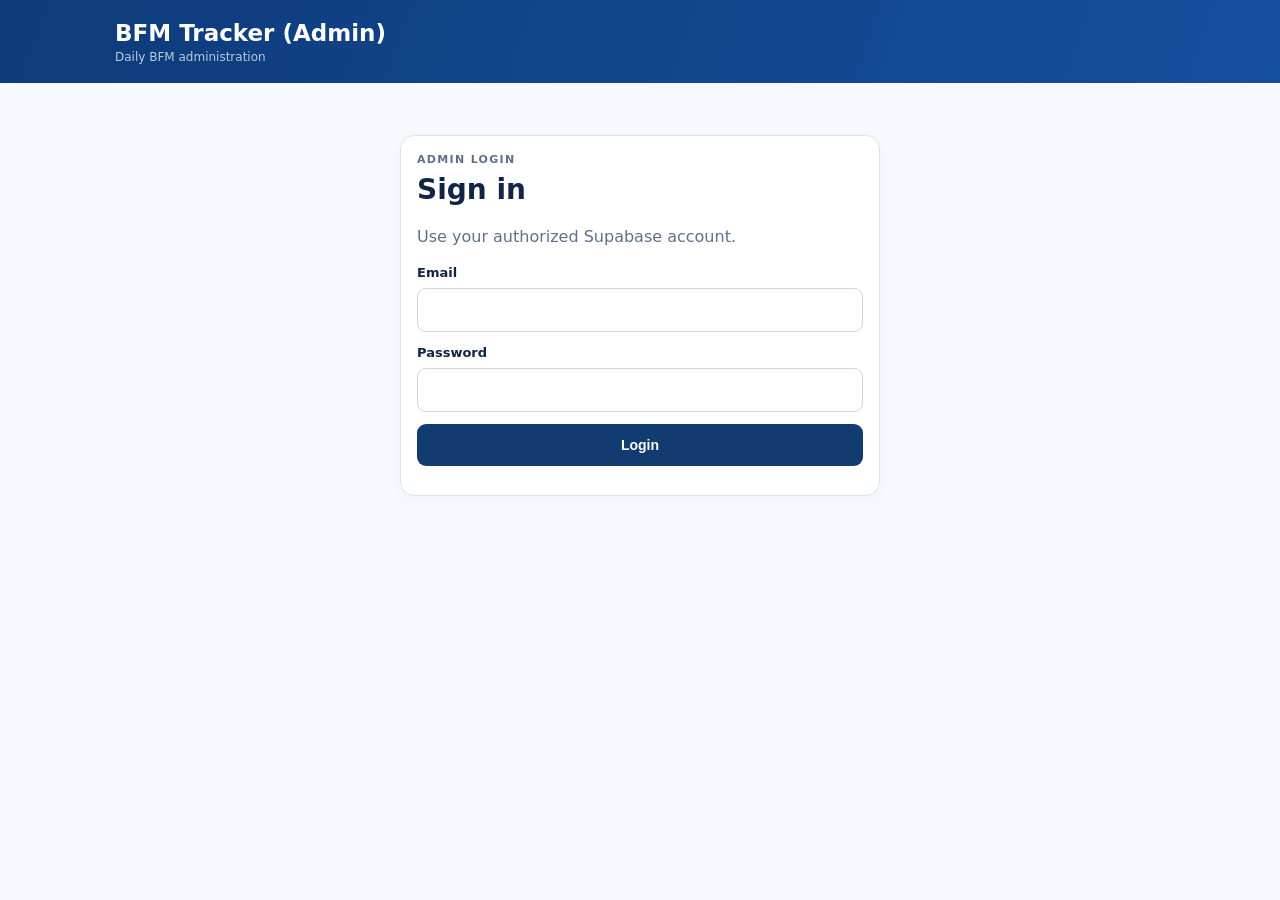
==== admin.html @ 12be63a7 "Add files via upload" ====
<!doctype html>
<html lang="en">
<head>
  <meta charset="utf-8">
  <meta name="viewport" content="width=device-width,initial-scale=1,viewport-fit=cover">
  <meta name="theme-color" content="#123b72">
  <title>BFM Tracker — Admin</title>
  <link rel="stylesheet" href="style.css">
</head>
<body class="admin-page">
<header class="topbar admin-topbar">
  <div>
    <div class="brand">BFM Tracker <span>(Admin)</span></div>
    <div class="subtitle">Daily BFM administration</div>
  </div>
  <button id="logout" class="header-btn" hidden>↪ Logout</button>
</header>

<main class="container">
  <section id="loginCard" class="panel narrow login-panel">
    <p class="eyebrow">ADMIN LOGIN</p>
    <h1>Sign in</h1>
    <p class="muted">Use your authorized Supabase account.</p>
    <form id="loginForm">
      <label for="email">Email</label>
      <input id="email" type="email" required autocomplete="username">
      <label for="password">Password</label>
      <input id="password" type="password" required autocomplete="current-password">
      <button class="primary full" type="submit">Login</button>
      <p id="loginMsg" class="error"></p>
    </form>
  </section>

  <section id="adminApp" hidden>
    <section class="admin-date">
      <span>📅 Today</span>
      <strong id="adminToday">—</strong>
    </section>

    <section class="stats compact-stats">
      <div class="stat stat-total"><span>Total Schemes</span><strong id="aTotal">—</strong></div>
      <div class="stat stat-updated"><span>Updated Today</span><strong id="aUpdated">—</strong></div>
      <div class="stat stat-pending"><span>Pending Today</span><strong id="aPending">—</strong></div>
      <div class="stat stat-completion"><span>Completion</span><strong id="aCompletion">—</strong></div>
    </section>

    <section class="panel action-panel">
      <div class="section-title">
        <div><span class="section-icon">▣</span><div><h2>Daily BFM Update</h2><p class="muted">Update one scheme for one date.</p></div></div>
      </div>

      <form id="updateForm">
        <div class="update-grid">
          <div>
            <label for="scheme">Scheme</label>
            <select id="scheme" required></select>
          </div>
          <div>
            <label for="date">Date</label>
            <input id="date" type="date" required>
          </div>
          <div class="person-info">
            <div class="person-line"><span>Person</span><strong id="personName">—</strong></div>
            <div class="person-line"><span>Type</span><strong id="personType">—</strong></div>
            <div class="person-line"><span>BFM</span><strong id="bfmStatus">—</strong></div>
          </div>
          <div>
            <label>Status</label>
            <div class="status-buttons">
              <button type="button" data-status="true" class="status-btn yes">✓ UPDATED</button>
              <button type="button" data-status="false" class="status-btn no">✕ NOT UPDATED</button>
            </div>
          </div>
          <div class="full-width">
            <button class="save-btn" type="submit">▣ &nbsp; SAVE UPDATE</button>
            <p id="saveMsg" class="form-message"></p>
          </div>
        </div>
      </form>
      <div class="hint">ⓘ Selecting a date loads the existing status, if any.</div>
    </section>

    <section class="panel">
      <div class="section-head">
        <div class="section-heading"><span class="section-icon">◴</span><div><h2>Recent Updates</h2><p class="muted">Latest saved records.</p></div></div>
        <button id="refresh" class="secondary">↻ Refresh</button>
      </div>
      <div id="recentCards" class="admin-mobile-list"></div>
      <div class="desktop-table table-wrap">
        <table>
          <thead><tr><th>Scheme</th><th>Person</th><th>Type</th><th>Date</th><th>Status</th></tr></thead>
          <tbody id="recent"></tbody>
        </table>
      </div>
    </section>

    <section class="panel">
      <div class="section-head">
        <div class="section-heading"><span class="section-icon">▦</span><div><h2>Manage Schemes</h2><p class="muted">One assigned person per scheme.</p></div></div>
        <button id="addSchemeTop" class="primary">＋ Add New Scheme</button>
      </div>

      <form id="schemeForm" class="grid2 scheme-form">
        <div>
          <label for="newScheme">Scheme Name</label>
          <input id="newScheme" required placeholder="e.g. Uparcharia PWSS">
        </div>
        <div>
          <label for="newPersonType">Person Type</label>
          <select id="newPersonType" required>
            <option value="Swajal Mitra">Swajal Mitra</option>
            <option value="Jal Sahayak">Jal Sahayak</option>
          </select>
        </div>
        <div>
          <label for="newPersonName">Person Name</label>
          <input id="newPersonName" required placeholder="e.g. Kiran Rabha">
        </div>
        <div>
          <label for="newBfmStatus">BFM Status</label>
          <select id="newBfmStatus" required>
            <option value="Functional">Functional</option>
            <option value="Dysfunctional">Dysfunctional</option>
          </select>
        </div>
        <div class="form-actions">
          <button id="schemeSubmit" class="primary" type="submit">＋ Add Scheme</button>
          <button id="cancelEdit" class="secondary" type="button" hidden>Cancel</button>
        </div>
        <div class="full-width"><span id="schemeMsg" class="muted"></span></div>
      </form>

      <div id="schemeCards" class="admin-mobile-list"></div>
      <div class="desktop-table table-wrap">
        <table>
          <thead><tr><th>Scheme</th><th>Person Type</th><th>Person Name</th><th>BFM Status</th><th>Action</th></tr></thead>
          <tbody id="schemesList"></tbody>
        </table>
      </div>
    </section>

    <div class="admin-footer">⌾ You are logged in as Admin</div>
  </section>
</main>

<script src="config.js"></script>
<script src="admin.js"></script>
</body>
</html>
---- style.css ----
*{box-sizing:border-box}
:root{--navy:#123b72;--navy2:#172033;--blue:#1976e8;--text:#122544;--muted:#60708a;--border:#dce5ef;--bg:#f6faff;--green:#18a968;--greenbg:#e8f8ef;--red:#e5292e;--redbg:#fff0f0;--purple:#6842cf;--purplebg:#f2efff}
html{font-size:16px}body{margin:0;font-family:system-ui,-apple-system,Segoe UI,Roboto,Arial,sans-serif;background:var(--bg);color:var(--text);line-height:1.4}
.topbar{color:#fff;padding:17px max(18px,calc((100% - 1050px)/2));display:flex;justify-content:space-between;align-items:center;gap:14px}.public-topbar{background:#fff;color:var(--navy);border-bottom:1px solid var(--border)}.admin-topbar{background:linear-gradient(110deg,#0d3b7a,#164f9d)}
.brand{font-size:23px;font-weight:800}.brand span{font-weight:600}.subtitle{font-size:12px;opacity:.72}.water-mark{font-size:31px}.header-btn{background:transparent;border:1px solid rgba(255,255,255,.45);color:#fff;border-radius:9px;padding:9px 14px;font-weight:700;min-height:42px}
.container{max-width:1050px;margin:0 auto;padding:22px 16px 45px}.hero{display:flex;justify-content:space-between;gap:18px;align-items:flex-start;margin-bottom:16px}.public-hero h1{font-size:30px;margin:3px 0}.eyebrow{font-size:11px;letter-spacing:.12em;font-weight:800;color:var(--muted);margin:0}.muted{color:var(--muted)}
.datebox{background:#fff;border:1px solid var(--border);border-radius:14px;padding:12px 16px;min-width:130px}.datebox span{display:block;font-size:12px;color:var(--muted)}.datebox strong{display:block;margin-top:2px}
.stats{display:grid;grid-template-columns:repeat(4,1fr);gap:10px;margin-bottom:15px}.stat{background:#fff;border:1px solid var(--border);border-radius:13px;padding:13px 15px}.stat span{display:block;color:var(--muted);font-size:12px}.stat strong{display:block;font-size:24px;margin-top:2px}.stat-total strong{color:var(--blue)}.stat-updated strong{color:var(--green)}.stat-pending strong{color:var(--red)}.stat-completion strong{color:var(--purple)}
.panel{background:#fff;border:1px solid var(--border);border-radius:14px;padding:16px;margin-bottom:15px;box-shadow:0 3px 12px rgba(35,65,100,.04)}
label{display:block;font-size:13px;font-weight:700;margin:0 0 6px}input,select{width:100%;padding:11px 12px;border:1px solid #cbd7e5;border-radius:9px;background:#fff;font-size:16px;min-height:44px;margin-bottom:12px;color:var(--text)}
.search-box{position:relative}.search-box>span{position:absolute;left:13px;top:7px;font-size:27px;color:#6b7b92}.search-box input{padding-left:43px;margin:0}
.table-wrap{overflow-x:auto}.table-wrap table{width:100%;border-collapse:collapse;min-width:690px}.table-wrap th,.table-wrap td{text-align:left;padding:11px;border-bottom:1px solid #e9eef4;white-space:nowrap}.table-wrap th{font-size:12px;color:var(--muted);background:#fafcff}.center{text-align:center!important}
.badge{display:inline-flex;align-items:center;justify-content:center;width:27px;height:27px;border-radius:50%;font-weight:900}.badge.yes{background:var(--greenbg);color:var(--green)}.badge.no{background:var(--redbg);color:var(--red)}.badge.empty{background:#edf0f3;color:#8b95a3}
.scheme-cards{display:none}.scheme-card{background:#fff;border:1px solid var(--border);border-radius:13px;margin-bottom:11px;overflow:hidden}.scheme-card-top{display:flex;align-items:center;gap:10px;padding:12px 13px;border-bottom:1px solid #e9eef4}.scheme-number{width:32px;height:32px;border-radius:50%;background:#e5f0ff;color:var(--blue);display:flex;align-items:center;justify-content:center;font-weight:800;flex:none}.scheme-title{min-width:0;flex:1}.scheme-title h3{margin:0;font-size:16px}.scheme-title>div{font-size:12px;color:var(--muted);margin-top:2px;white-space:nowrap;overflow:hidden;text-overflow:ellipsis}.dot{padding:0 3px}.chevron{font-size:25px;color:#68778d}.card-statuses{display:grid;grid-template-columns:repeat(7,1fr)}.day-status{display:flex;flex-direction:column;align-items:center;justify-content:center;gap:5px;padding:8px 2px;border-right:1px solid #edf1f5;font-size:11px}.day-status:last-child{border-right:0}.day-status .badge{width:25px;height:25px;font-size:12px}.today-label{color:var(--blue);font-weight:800}
.pagination{display:flex;justify-content:center;gap:6px;flex-wrap:wrap;margin:4px 0 14px}.pagination button,button{border:0;border-radius:9px;padding:10px 13px;font-weight:750;font-size:14px;cursor:pointer;min-height:42px}.primary{background:var(--navy);color:#fff}.secondary{background:#fff;color:var(--navy);border:1px solid #cbd7e5}.pagination button:disabled{opacity:.4;cursor:not-allowed}.last-updated{text-align:center;color:var(--muted);font-size:12px}.icon-btn{padding:0 5px;min-height:24px;background:transparent;color:var(--blue);font-size:18px}.empty-card{text-align:center;padding:25px}
.admin-date{display:flex;gap:8px;align-items:center;font-size:15px;margin:2px 0 14px}.admin-date strong{font-size:17px}.narrow{max-width:480px;margin:30px auto}.login-panel h1{margin:3px 0}.full{width:100%}.error{color:#b42318;font-size:13px}.section-head{display:flex;justify-content:space-between;gap:10px;align-items:center;margin-bottom:13px}.section-heading,.section-title>div{display:flex;align-items:center;gap:10px}.section-icon{font-size:25px;color:var(--blue)}h1{margin:0 0 5px;font-size:28px}h2{margin:0;font-size:19px}.section-head p,.section-title p{margin:1px 0 0;font-size:12px}
.update-grid{display:grid;grid-template-columns:1.4fr .8fr;gap:10px 14px}.person-info{padding:9px 0}.person-line{display:flex;gap:9px;align-items:center;margin:4px 0;font-size:14px}.person-line span{color:var(--muted);min-width:52px}.person-line strong{font-size:15px}.status-buttons{display:grid;grid-template-columns:1fr 1fr;gap:8px}.status-btn{background:#fff;border:1px solid #cbd7e5}.status-btn.yes{color:var(--green)}.status-btn.no{color:var(--red)}.status-btn.selected{outline:3px solid rgba(18,59,114,.18);box-shadow:0 0 0 1px currentColor}.save-btn{width:100%;background:#1673e6;color:#fff;font-size:15px}.form-message{font-size:13px;color:var(--muted);margin:7px 0 0}.hint{background:#eef6ff;color:#36577c;border-radius:8px;padding:9px 11px;font-size:12px;margin-top:10px}.full-width{grid-column:1/-1}
.grid2{display:grid;grid-template-columns:1fr 1fr;gap:12px}.form-actions{display:flex;align-items:end;gap:8px}.form-actions button{flex:1}.actions{display:flex!important;gap:6px}.small-btn{min-height:36px;padding:7px 10px;font-size:12px}.danger{background:#fff;color:var(--red);border:1px solid #ffc6c6}.admin-mobile-list{display:none}.admin-footer{text-align:center;color:var(--muted);font-size:12px;padding:12px}
@media(max-width:700px){
 .topbar{padding:13px 14px}.brand{font-size:20px}.container{padding:15px 12px 32px}.public-hero{gap:10px}.public-hero h1{font-size:25px}.datebox{width:100%}
 .stats{grid-template-columns:1fr 1fr;gap:7px}.stat{padding:10px 11px}.stat strong{font-size:22px}.stat span{font-size:11px}.panel{padding:12px;border-radius:12px}
 .desktop-table{display:none}.scheme-cards{display:block}.card-statuses{grid-template-columns:repeat(7,1fr)}
 .scheme-title h3{font-size:15px}.scheme-title>div{font-size:11px}.day-status{font-size:10px;padding:7px 1px}.day-status .badge{width:23px;height:23px}
 .update-grid,.grid2{grid-template-columns:1fr;gap:0}.full-width{grid-column:auto}.status-buttons{gap:6px}.status-btn{padding:9px 5px;font-size:12px}
 .section-head{align-items:flex-start}.section-head .secondary{min-height:38px}.admin-mobile-list{display:block}.admin-page .desktop-table{display:none}
 .mobile-record{display:flex;align-items:center;gap:10px;padding:11px 2px;border-bottom:1px solid #e9eef4}.mobile-record:last-child{border-bottom:0}.mobile-record>div:nth-child(2),.mobile-record>div:first-child{flex:1;min-width:0}.mobile-record strong{display:block;font-size:14px}.mobile-record small{display:block;color:var(--muted);font-size:11px;margin-top:2px;white-space:nowrap;overflow:hidden;text-overflow:ellipsis}.record-status{width:30px;height:30px;border-radius:50%;display:flex;align-items:center;justify-content:center;font-weight:900}.r-yes{background:var(--greenbg);color:var(--green)}.r-no{background:var(--redbg);color:var(--red)}.record-date{font-size:11px;color:var(--muted);white-space:nowrap}.record-actions{display:flex;gap:5px;flex:none}.scheme-record{padding:12px 2px}
 .form-actions{flex-direction:column}.form-actions button{width:100%}.admin-date{margin-top:0}.header-btn{min-height:40px;padding:8px 10px}
}
@media(max-width:380px){
 .brand{font-size:18px}.subtitle{font-size:11px}.card-statuses{grid-template-columns:repeat(4,1fr)}.day-status:nth-child(4){border-right:0}.day-status:nth-child(n+5){border-top:1px solid #edf1f5}
 .status-buttons{grid-template-columns:1fr}.record-date{display:none}
}

.bfm-badge{display:inline-flex;align-items:center;border-radius:999px;padding:3px 8px;font-size:11px;font-weight:800;white-space:nowrap}.bfm-badge.functional{background:var(--greenbg);color:var(--green)}.bfm-badge.dysfunctional{background:var(--redbg);color:var(--red)}.scheme-bfm{margin-top:5px}
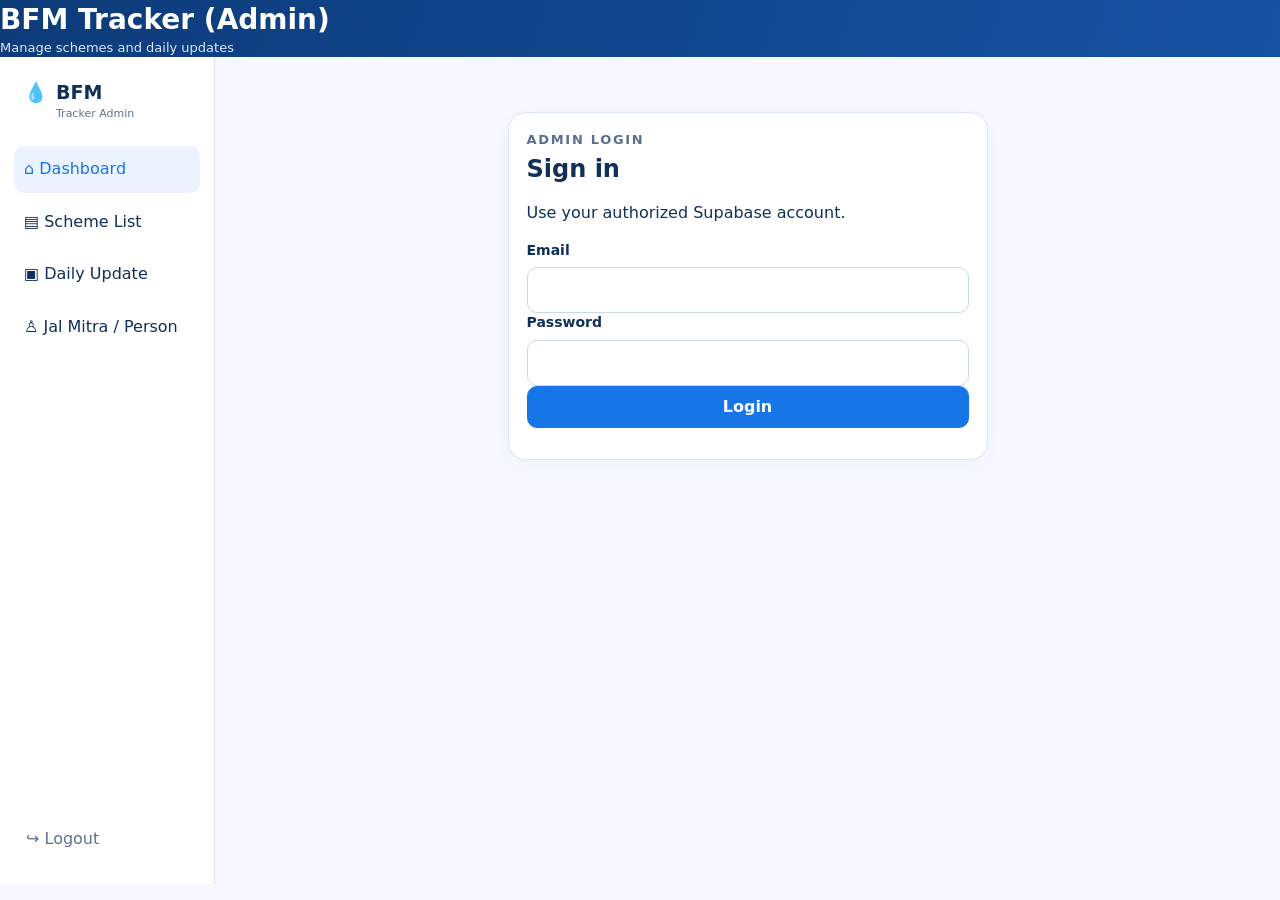
==== commit 308e9a5a: "Add files via upload" ====
--- a/admin.html
+++ b/admin.html
@@ -1,149 +1,19 @@
 <!doctype html>
-<html lang="en">
-<head>
-  <meta charset="utf-8">
-  <meta name="viewport" content="width=device-width,initial-scale=1,viewport-fit=cover">
-  <meta name="theme-color" content="#123b72">
-  <title>BFM Tracker — Admin</title>
-  <link rel="stylesheet" href="style.css">
-</head>
+<html lang="en"><head><meta charset="utf-8"><meta name="viewport" content="width=device-width,initial-scale=1,viewport-fit=cover"><meta name="theme-color" content="#123b72"><title>BFM Tracker Admin</title><link rel="stylesheet" href="style.css"></head>
 <body class="admin-page">
-<header class="topbar admin-topbar">
-  <div>
-    <div class="brand">BFM Tracker <span>(Admin)</span></div>
-    <div class="subtitle">Daily BFM administration</div>
-  </div>
-  <button id="logout" class="header-btn" hidden>↪ Logout</button>
-</header>
-
-<main class="container">
-  <section id="loginCard" class="panel narrow login-panel">
-    <p class="eyebrow">ADMIN LOGIN</p>
-    <h1>Sign in</h1>
-    <p class="muted">Use your authorized Supabase account.</p>
-    <form id="loginForm">
-      <label for="email">Email</label>
-      <input id="email" type="email" required autocomplete="username">
-      <label for="password">Password</label>
-      <input id="password" type="password" required autocomplete="current-password">
-      <button class="primary full" type="submit">Login</button>
-      <p id="loginMsg" class="error"></p>
-    </form>
-  </section>
-
-  <section id="adminApp" hidden>
-    <section class="admin-date">
-      <span>📅 Today</span>
-      <strong id="adminToday">—</strong>
-    </section>
-
-    <section class="stats compact-stats">
-      <div class="stat stat-total"><span>Total Schemes</span><strong id="aTotal">—</strong></div>
-      <div class="stat stat-updated"><span>Updated Today</span><strong id="aUpdated">—</strong></div>
-      <div class="stat stat-pending"><span>Pending Today</span><strong id="aPending">—</strong></div>
-      <div class="stat stat-completion"><span>Completion</span><strong id="aCompletion">—</strong></div>
-    </section>
-
-    <section class="panel action-panel">
-      <div class="section-title">
-        <div><span class="section-icon">▣</span><div><h2>Daily BFM Update</h2><p class="muted">Update one scheme for one date.</p></div></div>
-      </div>
-
-      <form id="updateForm">
-        <div class="update-grid">
-          <div>
-            <label for="scheme">Scheme</label>
-            <select id="scheme" required></select>
-          </div>
-          <div>
-            <label for="date">Date</label>
-            <input id="date" type="date" required>
-          </div>
-          <div class="person-info">
-            <div class="person-line"><span>Person</span><strong id="personName">—</strong></div>
-            <div class="person-line"><span>Type</span><strong id="personType">—</strong></div>
-            <div class="person-line"><span>BFM</span><strong id="bfmStatus">—</strong></div>
-          </div>
-          <div>
-            <label>Status</label>
-            <div class="status-buttons">
-              <button type="button" data-status="true" class="status-btn yes">✓ UPDATED</button>
-              <button type="button" data-status="false" class="status-btn no">✕ NOT UPDATED</button>
-            </div>
-          </div>
-          <div class="full-width">
-            <button class="save-btn" type="submit">▣ &nbsp; SAVE UPDATE</button>
-            <p id="saveMsg" class="form-message"></p>
-          </div>
-        </div>
-      </form>
-      <div class="hint">ⓘ Selecting a date loads the existing status, if any.</div>
-    </section>
-
-    <section class="panel">
-      <div class="section-head">
-        <div class="section-heading"><span class="section-icon">◴</span><div><h2>Recent Updates</h2><p class="muted">Latest saved records.</p></div></div>
-        <button id="refresh" class="secondary">↻ Refresh</button>
-      </div>
-      <div id="recentCards" class="admin-mobile-list"></div>
-      <div class="desktop-table table-wrap">
-        <table>
-          <thead><tr><th>Scheme</th><th>Person</th><th>Type</th><th>Date</th><th>Status</th></tr></thead>
-          <tbody id="recent"></tbody>
-        </table>
-      </div>
-    </section>
-
-    <section class="panel">
-      <div class="section-head">
-        <div class="section-heading"><span class="section-icon">▦</span><div><h2>Manage Schemes</h2><p class="muted">One assigned person per scheme.</p></div></div>
-        <button id="addSchemeTop" class="primary">＋ Add New Scheme</button>
-      </div>
-
-      <form id="schemeForm" class="grid2 scheme-form">
-        <div>
-          <label for="newScheme">Scheme Name</label>
-          <input id="newScheme" required placeholder="e.g. Uparcharia PWSS">
-        </div>
-        <div>
-          <label for="newPersonType">Person Type</label>
-          <select id="newPersonType" required>
-            <option value="Swajal Mitra">Swajal Mitra</option>
-            <option value="Jal Sahayak">Jal Sahayak</option>
-          </select>
-        </div>
-        <div>
-          <label for="newPersonName">Person Name</label>
-          <input id="newPersonName" required placeholder="e.g. Kiran Rabha">
-        </div>
-        <div>
-          <label for="newBfmStatus">BFM Status</label>
-          <select id="newBfmStatus" required>
-            <option value="Functional">Functional</option>
-            <option value="Dysfunctional">Dysfunctional</option>
-          </select>
-        </div>
-        <div class="form-actions">
-          <button id="schemeSubmit" class="primary" type="submit">＋ Add Scheme</button>
-          <button id="cancelEdit" class="secondary" type="button" hidden>Cancel</button>
-        </div>
-        <div class="full-width"><span id="schemeMsg" class="muted"></span></div>
-      </form>
-
-      <div id="schemeCards" class="admin-mobile-list"></div>
-      <div class="desktop-table table-wrap">
-        <table>
-          <thead><tr><th>Scheme</th><th>Person Type</th><th>Person Name</th><th>BFM Status</th><th>Action</th></tr></thead>
-          <tbody id="schemesList"></tbody>
-        </table>
-      </div>
-    </section>
-
-    <div class="admin-footer">⌾ You are logged in as Admin</div>
-  </section>
-</main>
-
-<script src="config.js"></script>
-<script src="admin.js"></script>
-</body>
-</html>
+<header class="admin-mobile-header"><button class="menu-btn" type="button">☰</button><div class="admin-brand"><span class="admin-drop">💧</span><div><strong>BFM Tracker Admin</strong><small>Manage schemes and daily updates</small></div></div><button id="addSchemeTop" class="add-icon" type="button">＋</button></header>
+<header class="admin-desktop-header"><div><div class="brand">BFM Tracker <span>(Admin)</span></div><div class="subtitle">Manage schemes and daily updates</div></div><button id="logout" class="header-btn" hidden>↪ Logout</button></header>
+<div class="admin-shell">
+<aside class="admin-sidebar"><div class="side-logo">💧 <strong>BFM</strong><small>Tracker Admin</small></div><nav><a class="active">⌂ <span>Dashboard</span></a><a href="#schemeSection">▤ <span>Scheme List</span></a><a href="#updateSection">▣ <span>Daily Update</span></a><a href="#schemeSection">♙ <span>Jal Mitra / Person</span></a></nav><div class="side-bottom"><button id="sideLogout">↪ Logout</button></div></aside>
+<main class="admin-main">
+<section id="loginCard" class="panel narrow login-panel"><p class="eyebrow">ADMIN LOGIN</p><h1>Sign in</h1><p class="muted">Use your authorized Supabase account.</p><form id="loginForm"><label for="email">Email</label><input id="email" type="email" required autocomplete="username"><label for="password">Password</label><input id="password" type="password" required autocomplete="current-password"><button class="primary full" type="submit">Login</button><p id="loginMsg" class="error"></p></form></section>
+<section id="adminApp" hidden>
+<div class="admin-page-title"><div><p class="eyebrow">ADMIN DASHBOARD</p><h1>Manage Schemes</h1><p class="muted">Add, view and manage all schemes</p></div><button id="addSchemeTitle" class="primary">＋ Add New Scheme</button></div>
+<section class="stats admin-stats"><div class="stat"><div class="stat-icon">☷</div><span>Total Schemes</span><strong id="aTotal">—</strong><small>All schemes</small></div><div class="stat stat-updated"><div class="stat-icon">✓</div><span>Functional BFM</span><strong id="aFunctional">—</strong><small>Active schemes</small></div><div class="stat stat-pending"><div class="stat-icon">✕</div><span>Dysfunctional BFM</span><strong id="aDysfunctional">—</strong><small>Inactive schemes</small></div><div class="stat stat-completion"><div class="stat-icon">♙</div><span>Total Persons</span><strong id="aPersons">—</strong><small>Assigned persons</small></div></section>
+<section id="schemeSection" class="panel scheme-management"><div class="section-head"><div><h2>Schemes</h2><p class="muted">One assigned person per scheme.</p></div></div><div class="scheme-toolbar"><div class="search-box"><span>⌕</span><input id="schemeSearch" placeholder="Search scheme or person..." autocomplete="off"></div><select id="statusFilter"><option value="">All Status</option><option value="Functional">Functional</option><option value="Dysfunctional">Dysfunctional</option></select><select id="typeFilter"><option value="">All Type</option><option value="Swajal Mitra">Swajal Mitra</option><option value="Jal Sahayak">Jal Sahayak</option></select></div><div class="scheme-list-head"><strong id="schemeCount">Schemes</strong><button id="sortScheme" class="text-btn">Sort ↕</button></div><div id="schemeCards" class="admin-scheme-cards"></div><div class="desktop-table table-wrap"><table><thead><tr><th>#</th><th>Scheme Name</th><th>Person Name</th><th>Type</th><th>BFM Status</th><th>Action</th></tr></thead><tbody id="schemesList"></tbody></table></div><div id="schemePagination" class="pagination admin-pagination"></div></section>
+<section id="updateSection" class="panel action-panel"><div class="section-head"><div><h2>Daily BFM Update</h2><p class="muted">Update today's BFM status for a scheme.</p></div><div class="datebox"><span>Today</span><strong id="adminToday">—</strong></div></div><form id="updateForm"><div class="update-grid"><div><label for="scheme">Select Scheme</label><select id="scheme" required></select></div><div><label for="date">Date</label><input id="date" type="date" required></div><div class="bfm-choice"><label>BFM Status</label><div class="condition-buttons"><button type="button" data-bfm="Functional" class="condition-btn functional">✓ Functional</button><button type="button" data-bfm="Dysfunctional" class="condition-btn dysfunctional">✕ Dysfunctional</button></div></div><div><label>Status</label><div class="status-buttons"><button type="button" data-status="true" class="status-btn yes">✓ UPDATED</button><button type="button" data-status="false" class="status-btn no">✕ NOT UPDATED</button></div></div><div class="selected-details full-width"><div class="detail-heading">ⓘ Selected Details</div><div class="detail-grid"><div><small>Jal Mitra / Person</small><strong id="personName">—</strong></div><div><small>Type</small><strong id="personType">—</strong></div><div><small>Current BFM Status</small><strong id="currentBfmStatus">—</strong></div></div></div><div class="full-width"><button class="save-btn" type="submit">▣ &nbsp; SAVE UPDATE</button><p id="saveMsg" class="form-message"></p></div></div></form><div class="seven-title">Update 7 Days Status</div><div id="sevenDays" class="seven-days"></div></section>
+<section class="panel"><div class="section-head"><div><h2>Recent Updates</h2><p class="muted">Latest saved records.</p></div><button id="refresh" class="secondary">↻ Refresh</button></div><div id="recentCards" class="admin-mobile-list"></div><div class="desktop-table table-wrap"><table><thead><tr><th>Scheme</th><th>Person</th><th>Type</th><th>Date</th><th>Status</th></tr></thead><tbody id="recent"></tbody></table></div></section>
+<section class="panel edit-panel"><div class="section-head"><div><h2>Add / Edit Scheme</h2><p class="muted">Edit the assigned person and BFM functionality.</p></div></div><form id="schemeForm" class="grid2"><div><label for="newScheme">Scheme Name</label><input id="newScheme" required></div><div><label for="newPersonType">Person Type</label><select id="newPersonType" required><option>Swajal Mitra</option><option>Jal Sahayak</option></select></div><div><label for="newPersonName">Person Name</label><input id="newPersonName" required></div><div><label for="newBfmStatus">BFM Status</label><select id="newBfmStatus" required><option>Functional</option><option>Dysfunctional</option></select></div><div class="form-actions full-width"><button id="schemeSubmit" class="primary" type="submit">＋ Add Scheme</button><button id="cancelEdit" class="secondary" type="button" hidden>Cancel</button></div><div class="full-width"><span id="schemeMsg" class="muted"></span></div></form></section>
+</section></main></div>
+<nav class="mobile-bottom-nav"><a href="#">⌂<span>Dashboard</span></a><a href="#schemeSection">▤<span>Scheme List</span></a><a href="#updateSection">▣<span>Daily Update</span></a><a href="#schemeSection">♙<span>Persons</span></a><button id="mobileLogout">↪<span>Logout</span></button></nav>
+<script src="config.js"></script><script src="admin.js"></script></body></html>
--- a/style.css
+++ b/style.css
@@ -1,34 +1,3 @@
-*{box-sizing:border-box}
-:root{--navy:#123b72;--navy2:#172033;--blue:#1976e8;--text:#122544;--muted:#60708a;--border:#dce5ef;--bg:#f6faff;--green:#18a968;--greenbg:#e8f8ef;--red:#e5292e;--redbg:#fff0f0;--purple:#6842cf;--purplebg:#f2efff}
-html{font-size:16px}body{margin:0;font-family:system-ui,-apple-system,Segoe UI,Roboto,Arial,sans-serif;background:var(--bg);color:var(--text);line-height:1.4}
-.topbar{color:#fff;padding:17px max(18px,calc((100% - 1050px)/2));display:flex;justify-content:space-between;align-items:center;gap:14px}.public-topbar{background:#fff;color:var(--navy);border-bottom:1px solid var(--border)}.admin-topbar{background:linear-gradient(110deg,#0d3b7a,#164f9d)}
-.brand{font-size:23px;font-weight:800}.brand span{font-weight:600}.subtitle{font-size:12px;opacity:.72}.water-mark{font-size:31px}.header-btn{background:transparent;border:1px solid rgba(255,255,255,.45);color:#fff;border-radius:9px;padding:9px 14px;font-weight:700;min-height:42px}
-.container{max-width:1050px;margin:0 auto;padding:22px 16px 45px}.hero{display:flex;justify-content:space-between;gap:18px;align-items:flex-start;margin-bottom:16px}.public-hero h1{font-size:30px;margin:3px 0}.eyebrow{font-size:11px;letter-spacing:.12em;font-weight:800;color:var(--muted);margin:0}.muted{color:var(--muted)}
-.datebox{background:#fff;border:1px solid var(--border);border-radius:14px;padding:12px 16px;min-width:130px}.datebox span{display:block;font-size:12px;color:var(--muted)}.datebox strong{display:block;margin-top:2px}
-.stats{display:grid;grid-template-columns:repeat(4,1fr);gap:10px;margin-bottom:15px}.stat{background:#fff;border:1px solid var(--border);border-radius:13px;padding:13px 15px}.stat span{display:block;color:var(--muted);font-size:12px}.stat strong{display:block;font-size:24px;margin-top:2px}.stat-total strong{color:var(--blue)}.stat-updated strong{color:var(--green)}.stat-pending strong{color:var(--red)}.stat-completion strong{color:var(--purple)}
-.panel{background:#fff;border:1px solid var(--border);border-radius:14px;padding:16px;margin-bottom:15px;box-shadow:0 3px 12px rgba(35,65,100,.04)}
-label{display:block;font-size:13px;font-weight:700;margin:0 0 6px}input,select{width:100%;padding:11px 12px;border:1px solid #cbd7e5;border-radius:9px;background:#fff;font-size:16px;min-height:44px;margin-bottom:12px;color:var(--text)}
-.search-box{position:relative}.search-box>span{position:absolute;left:13px;top:7px;font-size:27px;color:#6b7b92}.search-box input{padding-left:43px;margin:0}
-.table-wrap{overflow-x:auto}.table-wrap table{width:100%;border-collapse:collapse;min-width:690px}.table-wrap th,.table-wrap td{text-align:left;padding:11px;border-bottom:1px solid #e9eef4;white-space:nowrap}.table-wrap th{font-size:12px;color:var(--muted);background:#fafcff}.center{text-align:center!important}
-.badge{display:inline-flex;align-items:center;justify-content:center;width:27px;height:27px;border-radius:50%;font-weight:900}.badge.yes{background:var(--greenbg);color:var(--green)}.badge.no{background:var(--redbg);color:var(--red)}.badge.empty{background:#edf0f3;color:#8b95a3}
-.scheme-cards{display:none}.scheme-card{background:#fff;border:1px solid var(--border);border-radius:13px;margin-bottom:11px;overflow:hidden}.scheme-card-top{display:flex;align-items:center;gap:10px;padding:12px 13px;border-bottom:1px solid #e9eef4}.scheme-number{width:32px;height:32px;border-radius:50%;background:#e5f0ff;color:var(--blue);display:flex;align-items:center;justify-content:center;font-weight:800;flex:none}.scheme-title{min-width:0;flex:1}.scheme-title h3{margin:0;font-size:16px}.scheme-title>div{font-size:12px;color:var(--muted);margin-top:2px;white-space:nowrap;overflow:hidden;text-overflow:ellipsis}.dot{padding:0 3px}.chevron{font-size:25px;color:#68778d}.card-statuses{display:grid;grid-template-columns:repeat(7,1fr)}.day-status{display:flex;flex-direction:column;align-items:center;justify-content:center;gap:5px;padding:8px 2px;border-right:1px solid #edf1f5;font-size:11px}.day-status:last-child{border-right:0}.day-status .badge{width:25px;height:25px;font-size:12px}.today-label{color:var(--blue);font-weight:800}
-.pagination{display:flex;justify-content:center;gap:6px;flex-wrap:wrap;margin:4px 0 14px}.pagination button,button{border:0;border-radius:9px;padding:10px 13px;font-weight:750;font-size:14px;cursor:pointer;min-height:42px}.primary{background:var(--navy);color:#fff}.secondary{background:#fff;color:var(--navy);border:1px solid #cbd7e5}.pagination button:disabled{opacity:.4;cursor:not-allowed}.last-updated{text-align:center;color:var(--muted);font-size:12px}.icon-btn{padding:0 5px;min-height:24px;background:transparent;color:var(--blue);font-size:18px}.empty-card{text-align:center;padding:25px}
-.admin-date{display:flex;gap:8px;align-items:center;font-size:15px;margin:2px 0 14px}.admin-date strong{font-size:17px}.narrow{max-width:480px;margin:30px auto}.login-panel h1{margin:3px 0}.full{width:100%}.error{color:#b42318;font-size:13px}.section-head{display:flex;justify-content:space-between;gap:10px;align-items:center;margin-bottom:13px}.section-heading,.section-title>div{display:flex;align-items:center;gap:10px}.section-icon{font-size:25px;color:var(--blue)}h1{margin:0 0 5px;font-size:28px}h2{margin:0;font-size:19px}.section-head p,.section-title p{margin:1px 0 0;font-size:12px}
-.update-grid{display:grid;grid-template-columns:1.4fr .8fr;gap:10px 14px}.person-info{padding:9px 0}.person-line{display:flex;gap:9px;align-items:center;margin:4px 0;font-size:14px}.person-line span{color:var(--muted);min-width:52px}.person-line strong{font-size:15px}.status-buttons{display:grid;grid-template-columns:1fr 1fr;gap:8px}.status-btn{background:#fff;border:1px solid #cbd7e5}.status-btn.yes{color:var(--green)}.status-btn.no{color:var(--red)}.status-btn.selected{outline:3px solid rgba(18,59,114,.18);box-shadow:0 0 0 1px currentColor}.save-btn{width:100%;background:#1673e6;color:#fff;font-size:15px}.form-message{font-size:13px;color:var(--muted);margin:7px 0 0}.hint{background:#eef6ff;color:#36577c;border-radius:8px;padding:9px 11px;font-size:12px;margin-top:10px}.full-width{grid-column:1/-1}
-.grid2{display:grid;grid-template-columns:1fr 1fr;gap:12px}.form-actions{display:flex;align-items:end;gap:8px}.form-actions button{flex:1}.actions{display:flex!important;gap:6px}.small-btn{min-height:36px;padding:7px 10px;font-size:12px}.danger{background:#fff;color:var(--red);border:1px solid #ffc6c6}.admin-mobile-list{display:none}.admin-footer{text-align:center;color:var(--muted);font-size:12px;padding:12px}
-@media(max-width:700px){
- .topbar{padding:13px 14px}.brand{font-size:20px}.container{padding:15px 12px 32px}.public-hero{gap:10px}.public-hero h1{font-size:25px}.datebox{width:100%}
- .stats{grid-template-columns:1fr 1fr;gap:7px}.stat{padding:10px 11px}.stat strong{font-size:22px}.stat span{font-size:11px}.panel{padding:12px;border-radius:12px}
- .desktop-table{display:none}.scheme-cards{display:block}.card-statuses{grid-template-columns:repeat(7,1fr)}
- .scheme-title h3{font-size:15px}.scheme-title>div{font-size:11px}.day-status{font-size:10px;padding:7px 1px}.day-status .badge{width:23px;height:23px}
- .update-grid,.grid2{grid-template-columns:1fr;gap:0}.full-width{grid-column:auto}.status-buttons{gap:6px}.status-btn{padding:9px 5px;font-size:12px}
- .section-head{align-items:flex-start}.section-head .secondary{min-height:38px}.admin-mobile-list{display:block}.admin-page .desktop-table{display:none}
- .mobile-record{display:flex;align-items:center;gap:10px;padding:11px 2px;border-bottom:1px solid #e9eef4}.mobile-record:last-child{border-bottom:0}.mobile-record>div:nth-child(2),.mobile-record>div:first-child{flex:1;min-width:0}.mobile-record strong{display:block;font-size:14px}.mobile-record small{display:block;color:var(--muted);font-size:11px;margin-top:2px;white-space:nowrap;overflow:hidden;text-overflow:ellipsis}.record-status{width:30px;height:30px;border-radius:50%;display:flex;align-items:center;justify-content:center;font-weight:900}.r-yes{background:var(--greenbg);color:var(--green)}.r-no{background:var(--redbg);color:var(--red)}.record-date{font-size:11px;color:var(--muted);white-space:nowrap}.record-actions{display:flex;gap:5px;flex:none}.scheme-record{padding:12px 2px}
- .form-actions{flex-direction:column}.form-actions button{width:100%}.admin-date{margin-top:0}.header-btn{min-height:40px;padding:8px 10px}
-}
-@media(max-width:380px){
- .brand{font-size:18px}.subtitle{font-size:11px}.card-statuses{grid-template-columns:repeat(4,1fr)}.day-status:nth-child(4){border-right:0}.day-status:nth-child(n+5){border-top:1px solid #edf1f5}
- .status-buttons{grid-template-columns:1fr}.record-date{display:none}
-}
-
-.bfm-badge{display:inline-flex;align-items:center;border-radius:999px;padding:3px 8px;font-size:11px;font-weight:800;white-space:nowrap}.bfm-badge.functional{background:var(--greenbg);color:var(--green)}.bfm-badge.dysfunctional{background:var(--redbg);color:var(--red)}.scheme-bfm{margin-top:5px}
+*{box-sizing:border-box} :root{--navy:#102f59;--blue:#1676e8;--light:#f5f9ff;--border:#dce6f0;--muted:#60728d;--green:#17a866;--greenbg:#e8f8ef;--red:#e12b35;--redbg:#fff0f1;--orange:#ef7d17;--orangebg:#fff4e8;--purple:#6844d8;--purplebg:#f1edff}html{font-size:16px;scroll-behavior:smooth}body{margin:0;font-family:system-ui,-apple-system,Segoe UI,Roboto,Arial,sans-serif;background:var(--light);color:var(--navy);line-height:1.4}button,input,select{font:inherit}button{cursor:pointer}.topbar{display:flex;align-items:center;justify-content:space-between;gap:14px;padding:17px max(18px,calc((100% - 1050px)/2));background:#fff;border-bottom:1px solid var(--border)}.brand{font-size:28px;font-weight:850}.subtitle{font-size:13px;color:var(--muted)}.water-mark{font-size:34px}.mobile-menu{display:none}.container{max-width:1050px;margin:auto;padding:20px 16px 45px}.public-hero{min-height:250px;border:1px solid #d9e7f7;border-radius:24px;background:linear-gradient(120deg,#f5faff,#edf6ff);display:flex;align-items:center;justify-content:space-between;padding:32px;margin-bottom:26px;overflow:hidden}.public-hero h1{font-size:48px;line-height:1.08;margin:7px 0 14px;letter-spacing:-1px}.eyebrow{font-size:13px;letter-spacing:.13em;font-weight:850;color:#577092;margin:0}.hero-subtitle{font-size:22px;color:#587092;margin:0}.datebox{background:#fff;border:1px solid var(--border);border-radius:20px;padding:20px 24px;display:flex;align-items:center;gap:16px;min-width:300px;box-shadow:0 5px 18px rgba(35,65,100,.04)}.datebox span{display:block;color:var(--muted);font-size:17px}.datebox strong{display:block;font-size:24px;margin-top:3px}.date-icon{width:52px;height:52px;border-radius:50%;display:flex;align-items:center;justify-content:center;background:#e8f2ff;color:var(--blue);font-size:25px}.stats{display:grid;grid-template-columns:repeat(4,1fr);gap:14px;margin-bottom:18px}.stat{background:#fff;border:1px solid var(--border);border-radius:18px;padding:18px;min-height:135px;position:relative}.stat-icon{width:45px;height:45px;border-radius:50%;display:flex;align-items:center;justify-content:center;font-size:24px;margin-bottom:10px;background:#eaf3ff;color:var(--blue)}.stat span{display:block;color:#526580;font-size:16px;line-height:1.15}.stat span b{font-weight:600}.stat strong{display:block;font-size:44px;line-height:1;margin-top:8px}.stat-updated .stat-icon{background:#e3f8ed;color:var(--green)}.stat-updated strong{color:var(--green)}.stat-pending .stat-icon{background:var(--orangebg);color:var(--orange)}.stat-pending strong{color:var(--orange)}.stat-completion .stat-icon{background:var(--purplebg);color:var(--purple)}.stat-completion strong{color:var(--purple)}.panel{background:#fff;border:1px solid var(--border);border-radius:18px;padding:18px;margin-bottom:16px;box-shadow:0 4px 16px rgba(35,65,100,.04)}label{display:block;font-size:14px;font-weight:750;margin-bottom:7px}input,select{width:100%;min-height:46px;border:1px solid #cbd8e7;border-radius:10px;padding:10px 12px;background:#fff;color:var(--navy);outline:none}input:focus,select:focus{border-color:#6aa8f4;box-shadow:0 0 0 3px rgba(22,118,232,.1)}.search-box{position:relative}.search-box>span{position:absolute;left:15px;top:5px;font-size:30px;color:#64758d}.search-box input{padding-left:50px}.table-wrap{overflow-x:auto}.table-wrap table{width:100%;border-collapse:collapse;min-width:760px}.table-wrap th,.table-wrap td{padding:12px 10px;border-bottom:1px solid #e8eef5;text-align:left;white-space:nowrap}.table-wrap th{font-size:12px;color:var(--muted);background:#fafcff}.center{text-align:center!important}.badge{display:inline-flex;align-items:center;justify-content:center;width:29px;height:29px;border-radius:50%;font-weight:900}.badge.yes{background:var(--greenbg);color:var(--green)}.badge.no{background:var(--redbg);color:var(--red)}.badge.empty{background:#edf1f5;color:#8793a2}.condition{display:inline-flex;align-items:center;gap:7px;padding:6px 10px;border-radius:999px;font-weight:750;font-size:12px;white-space:nowrap}.condition i{width:8px;height:8px;border-radius:50%;background:currentColor}.condition.functional{color:var(--green);background:var(--greenbg)}.condition.dysfunctional{color:var(--red);background:var(--redbg)}.scheme-cards{display:none}.scheme-card{background:#fff;border:1px solid var(--border);border-radius:18px;margin-bottom:12px;overflow:hidden}.scheme-card-top{display:flex;align-items:center;gap:12px;padding:15px}.scheme-number{width:43px;height:43px;border-radius:50%;background:#e7f1ff;color:var(--blue);display:flex;align-items:center;justify-content:center;font-size:19px;font-weight:850;flex:none}.scheme-title{min-width:0;flex:1}.scheme-title h3{font-size:18px;margin:0 0 3px}.person-line{font-size:14px;color:#5b6f8c;white-space:nowrap;overflow:hidden;text-overflow:ellipsis}.person-icon{color:var(--blue);font-size:18px;margin-right:5px}.dot{padding:0 3px}.condition-line{margin-top:7px}.chevron{font-size:31px;color:#687990}.card-statuses{display:grid;grid-template-columns:repeat(7,1fr);border-top:1px solid #e9eef4}.day-status{display:flex;flex-direction:column;align-items:center;justify-content:center;gap:6px;padding:9px 2px;border-right:1px solid #edf1f5;font-size:11px}.day-status:last-child{border-right:0}.day-status .badge{width:27px;height:27px;font-size:12px}.today-label{color:var(--blue);font-weight:850}.pagination{display:flex;justify-content:center;gap:7px;flex-wrap:wrap;margin:5px 0 15px}.pagination button,.primary,.secondary,.text-btn{border-radius:10px;min-height:42px;padding:9px 14px;font-weight:750}.primary{background:var(--blue);color:#fff;border:1px solid var(--blue)}.secondary{background:#fff;color:var(--navy);border:1px solid #cbd8e7}.pagination button:disabled{opacity:.4;cursor:not-allowed}.last-updated{text-align:center;color:var(--muted);font-size:12px}.icon-btn{background:transparent;border:0;color:var(--blue);padding:2px 6px}.mobile-only{display:none}.empty-card{text-align:center;padding:25px}.admin-mobile-header{display:none}.admin-desktop-header{background:linear-gradient(110deg,#0d3b7a,#1753a3);color:#fff}.admin-desktop-header .subtitle{color:#dce9fa}.header-btn{background:transparent;border:1px solid rgba(255,255,255,.45);color:#fff;border-radius:9px;padding:9px 14px;font-weight:750}.admin-shell{display:flex;min-height:calc(100vh - 73px)}.admin-sidebar{width:215px;background:#fff;border-right:1px solid var(--border);padding:22px 14px;display:flex;flex-direction:column}.side-logo{font-size:19px;display:grid;grid-template-columns:32px 1fr;align-items:center;margin:0 10px 25px}.side-logo small{grid-column:2;color:var(--muted);font-size:11px}.admin-sidebar nav{display:grid;gap:6px}.admin-sidebar nav a{padding:12px 10px;border-radius:10px;color:var(--navy);text-decoration:none}.admin-sidebar nav a.active,.admin-sidebar nav a:hover{background:#eaf3ff;color:var(--blue)}.side-bottom{margin-top:auto}.side-bottom button{width:100%;background:#fff;border:0;text-align:left;padding:12px;color:var(--muted)}.admin-main{flex:1;max-width:1200px;padding:25px 28px}.admin-page-title{display:flex;justify-content:space-between;align-items:center;margin-bottom:18px}.admin-page-title h1{font-size:30px;margin:2px 0}.admin-page-title p{margin:0}.admin-stats .stat{min-height:120px}.admin-stats .stat strong{font-size:31px}.admin-stats .stat small{color:var(--muted)}.scheme-toolbar{display:grid;grid-template-columns:1.5fr .65fr .65fr;gap:10px;margin-bottom:14px}.scheme-list-head{display:flex;justify-content:space-between;align-items:center;padding:3px 2px 9px}.text-btn{border:0;background:transparent;color:var(--blue)}.admin-scheme-cards{display:none}.small-btn{min-height:36px;padding:7px 10px;font-size:12px}.actions{display:flex;gap:6px}.danger{color:var(--red);border-color:#ffc9cb}.action-panel .section-head{margin-bottom:15px}.section-head{display:flex;justify-content:space-between;align-items:center;gap:12px}.update-grid{display:grid;grid-template-columns:1.3fr .8fr;gap:12px 14px}.condition-buttons,.status-buttons{display:grid;grid-template-columns:1fr 1fr;gap:8px}.condition-btn,.status-btn{min-height:44px;background:#fff;border:1px solid #cbd8e7;border-radius:10px;font-weight:750}.condition-btn.functional{color:var(--green)}.condition-btn.dysfunctional{color:var(--red)}.condition-btn.selected,.status-btn.selected{box-shadow:0 0 0 3px rgba(22,118,232,.12);border-color:currentColor}.selected-details{border:1px solid #d6e6fb;border-radius:11px;overflow:hidden;background:#fbfdff}.detail-heading{background:#edf6ff;color:var(--blue);padding:9px 12px;font-size:12px;font-weight:800}.detail-grid{display:grid;grid-template-columns:repeat(3,1fr);padding:14px}.detail-grid>div{padding:0 14px;border-right:1px solid #e4ebf3}.detail-grid>div:last-child{border-right:0}.detail-grid small{display:block;color:var(--muted);font-size:11px}.detail-grid strong{display:block;margin-top:4px;font-size:14px}.save-btn{width:100%;min-height:46px;border:0;border-radius:10px;background:#1673e6;color:#fff;font-weight:800}.form-message{font-size:13px;color:var(--muted);margin:7px 0 0}.seven-title{font-size:13px;font-weight:800;margin:15px 0 8px}.seven-days{display:grid;grid-template-columns:repeat(7,1fr);border:1px solid #e5ebf2;border-radius:10px;overflow:hidden}.seven-day{display:flex;flex-direction:column;align-items:center;gap:7px;padding:11px 4px;border-right:1px solid #edf1f5}.seven-day:last-child{border-right:0}.seven-day strong{font-size:11px}.scheme-form{margin-top:8px}.form-actions{display:flex;gap:8px}.form-actions button{flex:1}.full-width{grid-column:1/-1}.admin-mobile-list{display:none}.admin-footer{text-align:center;color:var(--muted);font-size:12px}.mobile-bottom-nav{display:none}.narrow{max-width:480px;margin:30px auto}.login-panel h1{margin:3px 0}.full{width:100%}.error{color:#b42318;font-size:13px}
+@media(max-width:800px){.topbar{padding:13px 15px}.mobile-menu{display:block;font-size:25px;color:var(--navy)}.brand{font-size:20px}.water-mark{font-size:28px}.public-container{padding:14px 12px 35px}.public-hero{min-height:280px;padding:22px;border-radius:20px;align-items:flex-start}.public-hero h1{font-size:36px;margin:7px 0 12px}.hero-subtitle{font-size:18px}.datebox{min-width:0;width:48%;padding:16px;align-self:flex-start}.datebox strong{font-size:20px}.stats{grid-template-columns:1fr 1fr;gap:10px}.stat{min-height:145px;padding:15px}.stat strong{font-size:39px}.stat-icon{width:42px;height:42px}.panel{padding:13px;border-radius:15px}.desktop-table{display:none}.scheme-cards{display:block}.admin-desktop-header,.admin-sidebar{display:none}.admin-mobile-header{display:flex;background:#fff;border-bottom:1px solid var(--border);padding:12px 14px;align-items:center;gap:12px}.menu-btn,.add-icon{border:0;background:transparent;color:var(--navy);font-size:27px;padding:2px}.add-icon{color:#fff;background:var(--blue);border-radius:9px;width:40px;height:40px}.admin-brand{display:flex;align-items:center;gap:9px;flex:1}.admin-brand strong{display:block;font-size:18px}.admin-brand small{display:block;color:var(--muted);font-size:10px}.admin-drop{font-size:28px}.admin-main{padding:15px 12px 90px}.admin-page-title{align-items:flex-start}.admin-page-title h1{font-size:27px}.admin-page-title .primary{display:none}.admin-stats{grid-template-columns:1fr 1fr}.admin-stats .stat{min-height:125px}.scheme-toolbar{grid-template-columns:1fr 1fr}.scheme-toolbar .search-box{grid-column:1/-1}.admin-scheme-cards{display:block}.admin-scheme-card{border:1px solid var(--border);border-radius:13px;padding:12px;margin-bottom:9px}.scheme-row-top{display:flex;align-items:center;gap:9px}.admin-scheme-info{min-width:0;flex:1}.admin-scheme-info strong{display:block;font-size:14px;white-space:nowrap;overflow:hidden;text-overflow:ellipsis}.admin-scheme-info span{display:block;font-size:11px;color:var(--muted);white-space:nowrap;overflow:hidden;text-overflow:ellipsis}.admin-scheme-status{margin:8px 0 0 52px}.update-grid{grid-template-columns:1fr}.full-width{grid-column:auto}.detail-grid{grid-template-columns:1fr 1fr;gap:10px}.detail-grid>div{border-right:0;padding:0}.detail-grid>div:last-child{grid-column:1/-1}.seven-days{grid-template-columns:repeat(4,1fr)}.seven-day:nth-child(4){border-right:0}.seven-day:nth-child(n+5){border-top:1px solid #edf1f5}.form-actions{flex-direction:column}.form-actions button{width:100%}.mobile-bottom-nav{position:fixed;left:0;right:0;bottom:0;z-index:20;background:#fff;border-top:1px solid var(--border);display:grid;grid-template-columns:repeat(5,1fr);padding:7px 4px calc(7px + env(safe-area-inset-bottom));box-shadow:0 -4px 16px rgba(20,50,90,.06)}.mobile-bottom-nav a,.mobile-bottom-nav button{background:transparent;border:0;text-decoration:none;color:#596d89;text-align:center;font-size:20px;line-height:1.1}.mobile-bottom-nav a span,.mobile-bottom-nav button span{display:block;font-size:9px;margin-top:3px}.mobile-bottom-nav a:nth-child(2){color:var(--blue)}.scheme-management{padding:12px}.scheme-list-head{padding-top:2px}.scheme-management .desktop-table{display:none}}
+@media(max-width:480px){.public-hero{display:block;min-height:0}.public-hero h1{font-size:35px}.datebox{width:100%;margin-top:20px}.stats .stat{min-height:136px}.stat span{font-size:14px}.stat strong{font-size:38px}.scheme-title h3{font-size:17px}.card-statuses{grid-template-columns:repeat(4,1fr)}.day-status:nth-child(4){border-right:0}.day-status:nth-child(n+5){border-top:1px solid #edf1f5}.scheme-toolbar{grid-template-columns:1fr 1fr}.condition{font-size:11px;padding:5px 8px}.admin-page-title p{font-size:12px}.admin-page-title{margin-bottom:13px}}
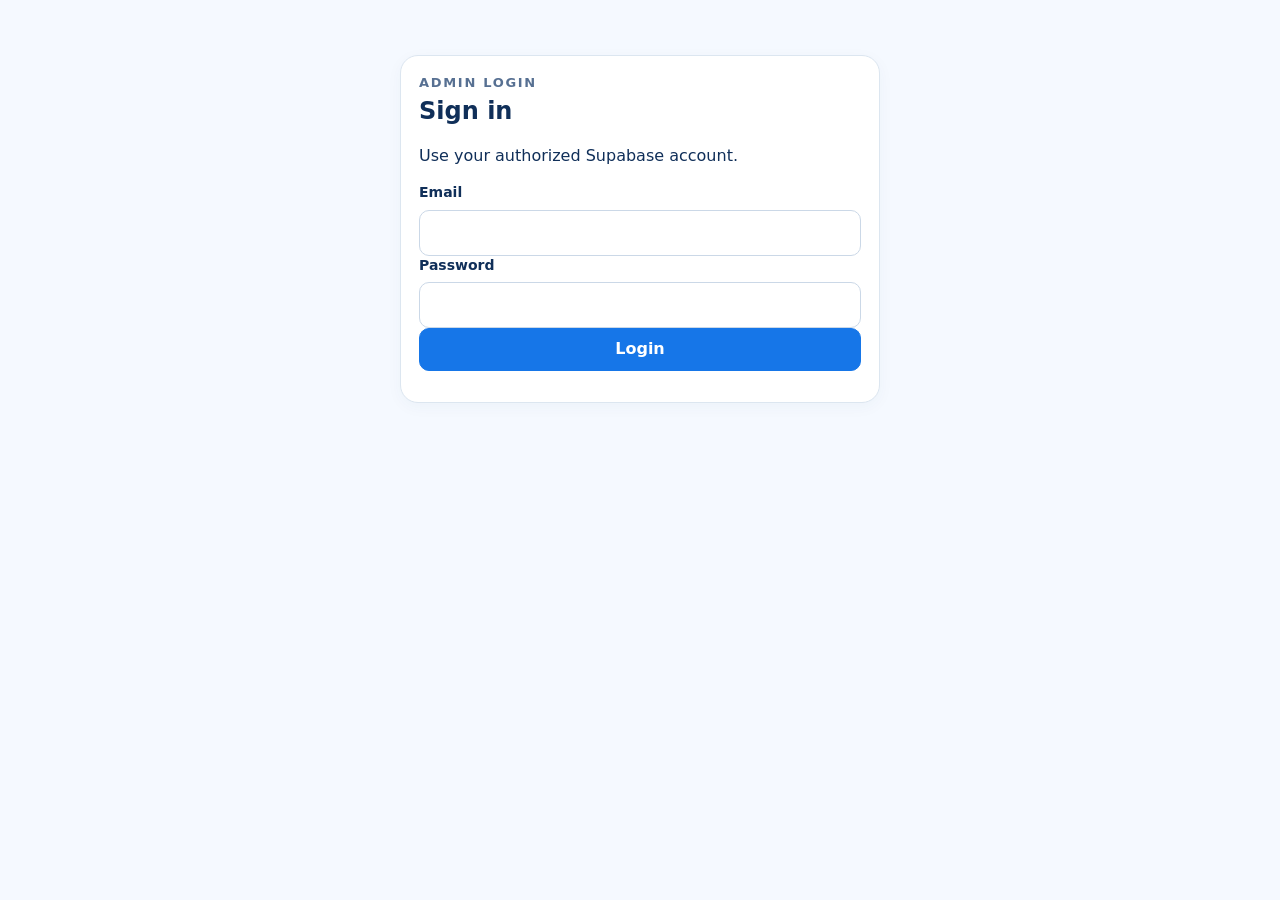
==== commit 9fa4d843: "Add files via upload" ====
--- a/admin.html
+++ b/admin.html
@@ -1,6 +1,6 @@
 <!doctype html>
 <html lang="en"><head><meta charset="utf-8"><meta name="viewport" content="width=device-width,initial-scale=1,viewport-fit=cover"><meta name="theme-color" content="#123b72"><title>BFM Tracker Admin</title><link rel="stylesheet" href="style.css"></head>
-<body class="admin-page">
+<body class="admin-page admin-auth-locked">
 <header class="admin-mobile-header"><button class="menu-btn" type="button">☰</button><div class="admin-brand"><span class="admin-drop">💧</span><div><strong>BFM Tracker Admin</strong><small>Manage schemes and daily updates</small></div></div><button id="addSchemeTop" class="add-icon" type="button">＋</button></header>
 <header class="admin-desktop-header"><div><div class="brand">BFM Tracker <span>(Admin)</span></div><div class="subtitle">Manage schemes and daily updates</div></div><button id="logout" class="header-btn" hidden>↪ Logout</button></header>
 <div class="admin-shell">
--- a/style.css
+++ b/style.css
@@ -1,3 +1,10 @@
 *{box-sizing:border-box} :root{--navy:#102f59;--blue:#1676e8;--light:#f5f9ff;--border:#dce6f0;--muted:#60728d;--green:#17a866;--greenbg:#e8f8ef;--red:#e12b35;--redbg:#fff0f1;--orange:#ef7d17;--orangebg:#fff4e8;--purple:#6844d8;--purplebg:#f1edff}html{font-size:16px;scroll-behavior:smooth}body{margin:0;font-family:system-ui,-apple-system,Segoe UI,Roboto,Arial,sans-serif;background:var(--light);color:var(--navy);line-height:1.4}button,input,select{font:inherit}button{cursor:pointer}.topbar{display:flex;align-items:center;justify-content:space-between;gap:14px;padding:17px max(18px,calc((100% - 1050px)/2));background:#fff;border-bottom:1px solid var(--border)}.brand{font-size:28px;font-weight:850}.subtitle{font-size:13px;color:var(--muted)}.water-mark{font-size:34px}.mobile-menu{display:none}.container{max-width:1050px;margin:auto;padding:20px 16px 45px}.public-hero{min-height:250px;border:1px solid #d9e7f7;border-radius:24px;background:linear-gradient(120deg,#f5faff,#edf6ff);display:flex;align-items:center;justify-content:space-between;padding:32px;margin-bottom:26px;overflow:hidden}.public-hero h1{font-size:48px;line-height:1.08;margin:7px 0 14px;letter-spacing:-1px}.eyebrow{font-size:13px;letter-spacing:.13em;font-weight:850;color:#577092;margin:0}.hero-subtitle{font-size:22px;color:#587092;margin:0}.datebox{background:#fff;border:1px solid var(--border);border-radius:20px;padding:20px 24px;display:flex;align-items:center;gap:16px;min-width:300px;box-shadow:0 5px 18px rgba(35,65,100,.04)}.datebox span{display:block;color:var(--muted);font-size:17px}.datebox strong{display:block;font-size:24px;margin-top:3px}.date-icon{width:52px;height:52px;border-radius:50%;display:flex;align-items:center;justify-content:center;background:#e8f2ff;color:var(--blue);font-size:25px}.stats{display:grid;grid-template-columns:repeat(4,1fr);gap:14px;margin-bottom:18px}.stat{background:#fff;border:1px solid var(--border);border-radius:18px;padding:18px;min-height:135px;position:relative}.stat-icon{width:45px;height:45px;border-radius:50%;display:flex;align-items:center;justify-content:center;font-size:24px;margin-bottom:10px;background:#eaf3ff;color:var(--blue)}.stat span{display:block;color:#526580;font-size:16px;line-height:1.15}.stat span b{font-weight:600}.stat strong{display:block;font-size:44px;line-height:1;margin-top:8px}.stat-updated .stat-icon{background:#e3f8ed;color:var(--green)}.stat-updated strong{color:var(--green)}.stat-pending .stat-icon{background:var(--orangebg);color:var(--orange)}.stat-pending strong{color:var(--orange)}.stat-completion .stat-icon{background:var(--purplebg);color:var(--purple)}.stat-completion strong{color:var(--purple)}.panel{background:#fff;border:1px solid var(--border);border-radius:18px;padding:18px;margin-bottom:16px;box-shadow:0 4px 16px rgba(35,65,100,.04)}label{display:block;font-size:14px;font-weight:750;margin-bottom:7px}input,select{width:100%;min-height:46px;border:1px solid #cbd8e7;border-radius:10px;padding:10px 12px;background:#fff;color:var(--navy);outline:none}input:focus,select:focus{border-color:#6aa8f4;box-shadow:0 0 0 3px rgba(22,118,232,.1)}.search-box{position:relative}.search-box>span{position:absolute;left:15px;top:5px;font-size:30px;color:#64758d}.search-box input{padding-left:50px}.table-wrap{overflow-x:auto}.table-wrap table{width:100%;border-collapse:collapse;min-width:760px}.table-wrap th,.table-wrap td{padding:12px 10px;border-bottom:1px solid #e8eef5;text-align:left;white-space:nowrap}.table-wrap th{font-size:12px;color:var(--muted);background:#fafcff}.center{text-align:center!important}.badge{display:inline-flex;align-items:center;justify-content:center;width:29px;height:29px;border-radius:50%;font-weight:900}.badge.yes{background:var(--greenbg);color:var(--green)}.badge.no{background:var(--redbg);color:var(--red)}.badge.empty{background:#edf1f5;color:#8793a2}.condition{display:inline-flex;align-items:center;gap:7px;padding:6px 10px;border-radius:999px;font-weight:750;font-size:12px;white-space:nowrap}.condition i{width:8px;height:8px;border-radius:50%;background:currentColor}.condition.functional{color:var(--green);background:var(--greenbg)}.condition.dysfunctional{color:var(--red);background:var(--redbg)}.scheme-cards{display:none}.scheme-card{background:#fff;border:1px solid var(--border);border-radius:18px;margin-bottom:12px;overflow:hidden}.scheme-card-top{display:flex;align-items:center;gap:12px;padding:15px}.scheme-number{width:43px;height:43px;border-radius:50%;background:#e7f1ff;color:var(--blue);display:flex;align-items:center;justify-content:center;font-size:19px;font-weight:850;flex:none}.scheme-title{min-width:0;flex:1}.scheme-title h3{font-size:18px;margin:0 0 3px}.person-line{font-size:14px;color:#5b6f8c;white-space:nowrap;overflow:hidden;text-overflow:ellipsis}.person-icon{color:var(--blue);font-size:18px;margin-right:5px}.dot{padding:0 3px}.condition-line{margin-top:7px}.chevron{font-size:31px;color:#687990}.card-statuses{display:grid;grid-template-columns:repeat(7,1fr);border-top:1px solid #e9eef4}.day-status{display:flex;flex-direction:column;align-items:center;justify-content:center;gap:6px;padding:9px 2px;border-right:1px solid #edf1f5;font-size:11px}.day-status:last-child{border-right:0}.day-status .badge{width:27px;height:27px;font-size:12px}.today-label{color:var(--blue);font-weight:850}.pagination{display:flex;justify-content:center;gap:7px;flex-wrap:wrap;margin:5px 0 15px}.pagination button,.primary,.secondary,.text-btn{border-radius:10px;min-height:42px;padding:9px 14px;font-weight:750}.primary{background:var(--blue);color:#fff;border:1px solid var(--blue)}.secondary{background:#fff;color:var(--navy);border:1px solid #cbd8e7}.pagination button:disabled{opacity:.4;cursor:not-allowed}.last-updated{text-align:center;color:var(--muted);font-size:12px}.icon-btn{background:transparent;border:0;color:var(--blue);padding:2px 6px}.mobile-only{display:none}.empty-card{text-align:center;padding:25px}.admin-mobile-header{display:none}.admin-desktop-header{background:linear-gradient(110deg,#0d3b7a,#1753a3);color:#fff}.admin-desktop-header .subtitle{color:#dce9fa}.header-btn{background:transparent;border:1px solid rgba(255,255,255,.45);color:#fff;border-radius:9px;padding:9px 14px;font-weight:750}.admin-shell{display:flex;min-height:calc(100vh - 73px)}.admin-sidebar{width:215px;background:#fff;border-right:1px solid var(--border);padding:22px 14px;display:flex;flex-direction:column}.side-logo{font-size:19px;display:grid;grid-template-columns:32px 1fr;align-items:center;margin:0 10px 25px}.side-logo small{grid-column:2;color:var(--muted);font-size:11px}.admin-sidebar nav{display:grid;gap:6px}.admin-sidebar nav a{padding:12px 10px;border-radius:10px;color:var(--navy);text-decoration:none}.admin-sidebar nav a.active,.admin-sidebar nav a:hover{background:#eaf3ff;color:var(--blue)}.side-bottom{margin-top:auto}.side-bottom button{width:100%;background:#fff;border:0;text-align:left;padding:12px;color:var(--muted)}.admin-main{flex:1;max-width:1200px;padding:25px 28px}.admin-page-title{display:flex;justify-content:space-between;align-items:center;margin-bottom:18px}.admin-page-title h1{font-size:30px;margin:2px 0}.admin-page-title p{margin:0}.admin-stats .stat{min-height:120px}.admin-stats .stat strong{font-size:31px}.admin-stats .stat small{color:var(--muted)}.scheme-toolbar{display:grid;grid-template-columns:1.5fr .65fr .65fr;gap:10px;margin-bottom:14px}.scheme-list-head{display:flex;justify-content:space-between;align-items:center;padding:3px 2px 9px}.text-btn{border:0;background:transparent;color:var(--blue)}.admin-scheme-cards{display:none}.small-btn{min-height:36px;padding:7px 10px;font-size:12px}.actions{display:flex;gap:6px}.danger{color:var(--red);border-color:#ffc9cb}.action-panel .section-head{margin-bottom:15px}.section-head{display:flex;justify-content:space-between;align-items:center;gap:12px}.update-grid{display:grid;grid-template-columns:1.3fr .8fr;gap:12px 14px}.condition-buttons,.status-buttons{display:grid;grid-template-columns:1fr 1fr;gap:8px}.condition-btn,.status-btn{min-height:44px;background:#fff;border:1px solid #cbd8e7;border-radius:10px;font-weight:750}.condition-btn.functional{color:var(--green)}.condition-btn.dysfunctional{color:var(--red)}.condition-btn.selected,.status-btn.selected{box-shadow:0 0 0 3px rgba(22,118,232,.12);border-color:currentColor}.selected-details{border:1px solid #d6e6fb;border-radius:11px;overflow:hidden;background:#fbfdff}.detail-heading{background:#edf6ff;color:var(--blue);padding:9px 12px;font-size:12px;font-weight:800}.detail-grid{display:grid;grid-template-columns:repeat(3,1fr);padding:14px}.detail-grid>div{padding:0 14px;border-right:1px solid #e4ebf3}.detail-grid>div:last-child{border-right:0}.detail-grid small{display:block;color:var(--muted);font-size:11px}.detail-grid strong{display:block;margin-top:4px;font-size:14px}.save-btn{width:100%;min-height:46px;border:0;border-radius:10px;background:#1673e6;color:#fff;font-weight:800}.form-message{font-size:13px;color:var(--muted);margin:7px 0 0}.seven-title{font-size:13px;font-weight:800;margin:15px 0 8px}.seven-days{display:grid;grid-template-columns:repeat(7,1fr);border:1px solid #e5ebf2;border-radius:10px;overflow:hidden}.seven-day{display:flex;flex-direction:column;align-items:center;gap:7px;padding:11px 4px;border-right:1px solid #edf1f5}.seven-day:last-child{border-right:0}.seven-day strong{font-size:11px}.scheme-form{margin-top:8px}.form-actions{display:flex;gap:8px}.form-actions button{flex:1}.full-width{grid-column:1/-1}.admin-mobile-list{display:none}.admin-footer{text-align:center;color:var(--muted);font-size:12px}.mobile-bottom-nav{display:none}.narrow{max-width:480px;margin:30px auto}.login-panel h1{margin:3px 0}.full{width:100%}.error{color:#b42318;font-size:13px}
 @media(max-width:800px){.topbar{padding:13px 15px}.mobile-menu{display:block;font-size:25px;color:var(--navy)}.brand{font-size:20px}.water-mark{font-size:28px}.public-container{padding:14px 12px 35px}.public-hero{min-height:280px;padding:22px;border-radius:20px;align-items:flex-start}.public-hero h1{font-size:36px;margin:7px 0 12px}.hero-subtitle{font-size:18px}.datebox{min-width:0;width:48%;padding:16px;align-self:flex-start}.datebox strong{font-size:20px}.stats{grid-template-columns:1fr 1fr;gap:10px}.stat{min-height:145px;padding:15px}.stat strong{font-size:39px}.stat-icon{width:42px;height:42px}.panel{padding:13px;border-radius:15px}.desktop-table{display:none}.scheme-cards{display:block}.admin-desktop-header,.admin-sidebar{display:none}.admin-mobile-header{display:flex;background:#fff;border-bottom:1px solid var(--border);padding:12px 14px;align-items:center;gap:12px}.menu-btn,.add-icon{border:0;background:transparent;color:var(--navy);font-size:27px;padding:2px}.add-icon{color:#fff;background:var(--blue);border-radius:9px;width:40px;height:40px}.admin-brand{display:flex;align-items:center;gap:9px;flex:1}.admin-brand strong{display:block;font-size:18px}.admin-brand small{display:block;color:var(--muted);font-size:10px}.admin-drop{font-size:28px}.admin-main{padding:15px 12px 90px}.admin-page-title{align-items:flex-start}.admin-page-title h1{font-size:27px}.admin-page-title .primary{display:none}.admin-stats{grid-template-columns:1fr 1fr}.admin-stats .stat{min-height:125px}.scheme-toolbar{grid-template-columns:1fr 1fr}.scheme-toolbar .search-box{grid-column:1/-1}.admin-scheme-cards{display:block}.admin-scheme-card{border:1px solid var(--border);border-radius:13px;padding:12px;margin-bottom:9px}.scheme-row-top{display:flex;align-items:center;gap:9px}.admin-scheme-info{min-width:0;flex:1}.admin-scheme-info strong{display:block;font-size:14px;white-space:nowrap;overflow:hidden;text-overflow:ellipsis}.admin-scheme-info span{display:block;font-size:11px;color:var(--muted);white-space:nowrap;overflow:hidden;text-overflow:ellipsis}.admin-scheme-status{margin:8px 0 0 52px}.update-grid{grid-template-columns:1fr}.full-width{grid-column:auto}.detail-grid{grid-template-columns:1fr 1fr;gap:10px}.detail-grid>div{border-right:0;padding:0}.detail-grid>div:last-child{grid-column:1/-1}.seven-days{grid-template-columns:repeat(4,1fr)}.seven-day:nth-child(4){border-right:0}.seven-day:nth-child(n+5){border-top:1px solid #edf1f5}.form-actions{flex-direction:column}.form-actions button{width:100%}.mobile-bottom-nav{position:fixed;left:0;right:0;bottom:0;z-index:20;background:#fff;border-top:1px solid var(--border);display:grid;grid-template-columns:repeat(5,1fr);padding:7px 4px calc(7px + env(safe-area-inset-bottom));box-shadow:0 -4px 16px rgba(20,50,90,.06)}.mobile-bottom-nav a,.mobile-bottom-nav button{background:transparent;border:0;text-decoration:none;color:#596d89;text-align:center;font-size:20px;line-height:1.1}.mobile-bottom-nav a span,.mobile-bottom-nav button span{display:block;font-size:9px;margin-top:3px}.mobile-bottom-nav a:nth-child(2){color:var(--blue)}.scheme-management{padding:12px}.scheme-list-head{padding-top:2px}.scheme-management .desktop-table{display:none}}
 @media(max-width:480px){.public-hero{display:block;min-height:0}.public-hero h1{font-size:35px}.datebox{width:100%;margin-top:20px}.stats .stat{min-height:136px}.stat span{font-size:14px}.stat strong{font-size:38px}.scheme-title h3{font-size:17px}.card-statuses{grid-template-columns:repeat(4,1fr)}.day-status:nth-child(4){border-right:0}.day-status:nth-child(n+5){border-top:1px solid #edf1f5}.scheme-toolbar{grid-template-columns:1fr 1fr}.condition{font-size:11px;padding:5px 8px}.admin-page-title p{font-size:12px}.admin-page-title{margin-bottom:13px}}
+
+/* Keep the entire Admin interface hidden until authentication succeeds. */
+.admin-auth-locked .admin-mobile-header,
+.admin-auth-locked .admin-desktop-header,
+.admin-auth-locked .admin-sidebar,
+.admin-auth-locked .mobile-bottom-nav { display:none !important; }
+.admin-auth-locked .admin-main { max-width: 100%; width:100%; margin:0 auto; }
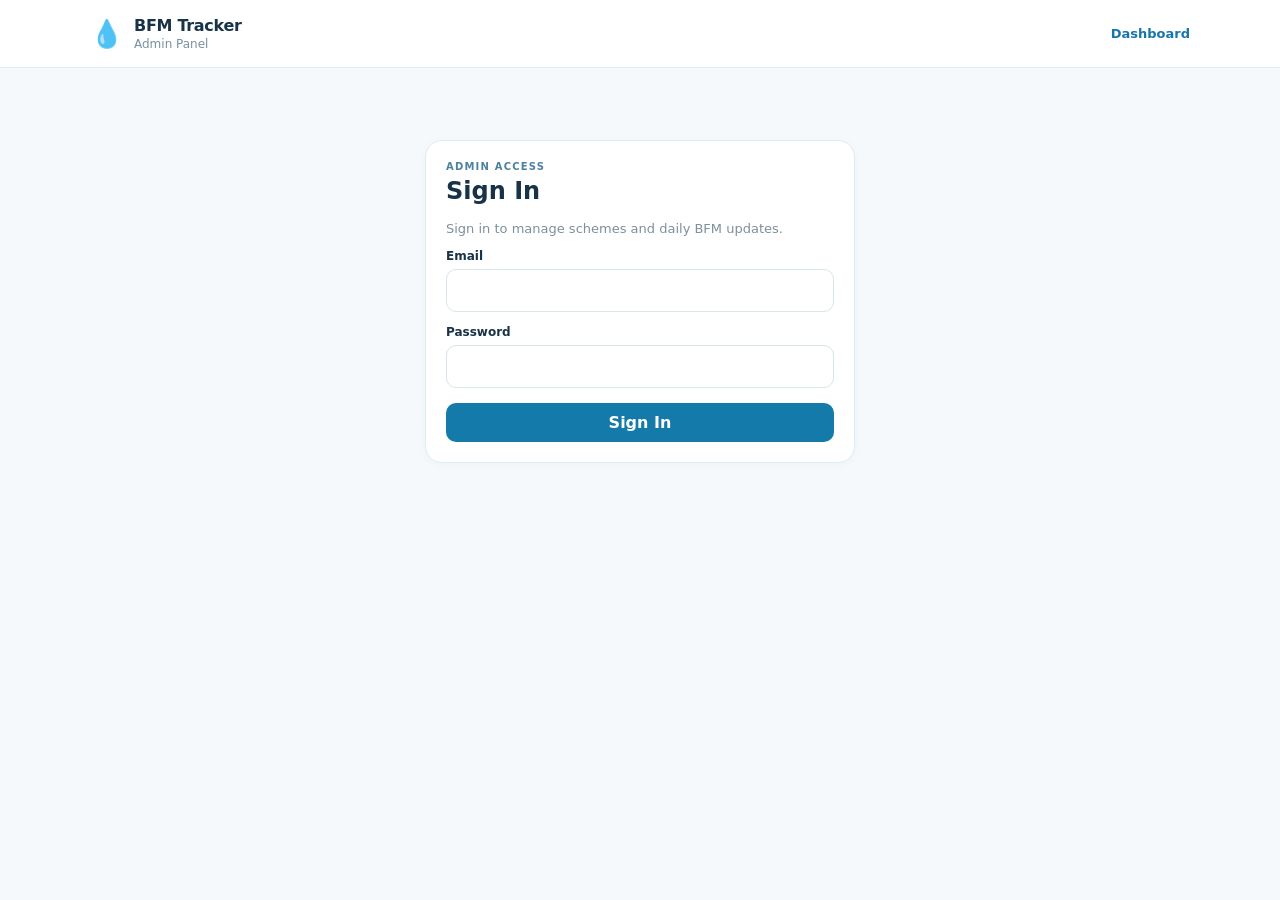
==== commit 2567f1b1: "Add files via upload" ====
--- a/admin.html
+++ b/admin.html
@@ -1,19 +1,96 @@
 <!doctype html>
-<html lang="en"><head><meta charset="utf-8"><meta name="viewport" content="width=device-width,initial-scale=1,viewport-fit=cover"><meta name="theme-color" content="#123b72"><title>BFM Tracker Admin</title><link rel="stylesheet" href="style.css"></head>
-<body class="admin-page admin-auth-locked">
-<header class="admin-mobile-header"><button class="menu-btn" type="button">☰</button><div class="admin-brand"><span class="admin-drop">💧</span><div><strong>BFM Tracker Admin</strong><small>Manage schemes and daily updates</small></div></div><button id="addSchemeTop" class="add-icon" type="button">＋</button></header>
-<header class="admin-desktop-header"><div><div class="brand">BFM Tracker <span>(Admin)</span></div><div class="subtitle">Manage schemes and daily updates</div></div><button id="logout" class="header-btn" hidden>↪ Logout</button></header>
-<div class="admin-shell">
-<aside class="admin-sidebar"><div class="side-logo">💧 <strong>BFM</strong><small>Tracker Admin</small></div><nav><a class="active">⌂ <span>Dashboard</span></a><a href="#schemeSection">▤ <span>Scheme List</span></a><a href="#updateSection">▣ <span>Daily Update</span></a><a href="#schemeSection">♙ <span>Jal Mitra / Person</span></a></nav><div class="side-bottom"><button id="sideLogout">↪ Logout</button></div></aside>
+<html lang="en">
+<head>
+<meta charset="utf-8">
+<meta name="viewport" content="width=device-width,initial-scale=1,viewport-fit=cover">
+<title>Admin — BFM Tracker</title>
+<link rel="stylesheet" href="style.css">
+</head>
+<body class="admin-page">
+<header class="admin-header">
+  <div class="brand-row"><span class="water">💧</span><div><div class="brand">BFM Tracker</div><div class="subtitle">Admin Panel</div></div></div>
+  <a href="index.html" class="admin-link">Dashboard</a>
+</header>
+
 <main class="admin-main">
-<section id="loginCard" class="panel narrow login-panel"><p class="eyebrow">ADMIN LOGIN</p><h1>Sign in</h1><p class="muted">Use your authorized Supabase account.</p><form id="loginForm"><label for="email">Email</label><input id="email" type="email" required autocomplete="username"><label for="password">Password</label><input id="password" type="password" required autocomplete="current-password"><button class="primary full" type="submit">Login</button><p id="loginMsg" class="error"></p></form></section>
+<section id="loginCard" class="login-card">
+  <div class="eyebrow">ADMIN ACCESS</div>
+  <h1>Sign In</h1>
+  <p class="muted">Sign in to manage schemes and daily BFM updates.</p>
+  <form id="loginForm">
+    <label>Email</label><input id="email" type="email" required autocomplete="username">
+    <label>Password</label><input id="password" type="password" required autocomplete="current-password">
+    <button class="primary wide" type="submit">Sign In</button>
+    <div id="loginMsg" class="error"></div>
+  </form>
+</section>
+
 <section id="adminApp" hidden>
-<div class="admin-page-title"><div><p class="eyebrow">ADMIN DASHBOARD</p><h1>Manage Schemes</h1><p class="muted">Add, view and manage all schemes</p></div><button id="addSchemeTitle" class="primary">＋ Add New Scheme</button></div>
-<section class="stats admin-stats"><div class="stat"><div class="stat-icon">☷</div><span>Total Schemes</span><strong id="aTotal">—</strong><small>All schemes</small></div><div class="stat stat-updated"><div class="stat-icon">✓</div><span>Functional BFM</span><strong id="aFunctional">—</strong><small>Active schemes</small></div><div class="stat stat-pending"><div class="stat-icon">✕</div><span>Dysfunctional BFM</span><strong id="aDysfunctional">—</strong><small>Inactive schemes</small></div><div class="stat stat-completion"><div class="stat-icon">♙</div><span>Total Persons</span><strong id="aPersons">—</strong><small>Assigned persons</small></div></section>
-<section id="schemeSection" class="panel scheme-management"><div class="section-head"><div><h2>Schemes</h2><p class="muted">One assigned person per scheme.</p></div></div><div class="scheme-toolbar"><div class="search-box"><span>⌕</span><input id="schemeSearch" placeholder="Search scheme or person..." autocomplete="off"></div><select id="statusFilter"><option value="">All Status</option><option value="Functional">Functional</option><option value="Dysfunctional">Dysfunctional</option></select><select id="typeFilter"><option value="">All Type</option><option value="Swajal Mitra">Swajal Mitra</option><option value="Jal Sahayak">Jal Sahayak</option></select></div><div class="scheme-list-head"><strong id="schemeCount">Schemes</strong><button id="sortScheme" class="text-btn">Sort ↕</button></div><div id="schemeCards" class="admin-scheme-cards"></div><div class="desktop-table table-wrap"><table><thead><tr><th>#</th><th>Scheme Name</th><th>Person Name</th><th>Type</th><th>BFM Status</th><th>Action</th></tr></thead><tbody id="schemesList"></tbody></table></div><div id="schemePagination" class="pagination admin-pagination"></div></section>
-<section id="updateSection" class="panel action-panel"><div class="section-head"><div><h2>Daily BFM Update</h2><p class="muted">Update today's BFM status for a scheme.</p></div><div class="datebox"><span>Today</span><strong id="adminToday">—</strong></div></div><form id="updateForm"><div class="update-grid"><div><label for="scheme">Select Scheme</label><select id="scheme" required></select></div><div><label for="date">Date</label><input id="date" type="date" required></div><div class="bfm-choice"><label>BFM Status</label><div class="condition-buttons"><button type="button" data-bfm="Functional" class="condition-btn functional">✓ Functional</button><button type="button" data-bfm="Dysfunctional" class="condition-btn dysfunctional">✕ Dysfunctional</button></div></div><div><label>Status</label><div class="status-buttons"><button type="button" data-status="true" class="status-btn yes">✓ UPDATED</button><button type="button" data-status="false" class="status-btn no">✕ NOT UPDATED</button></div></div><div class="selected-details full-width"><div class="detail-heading">ⓘ Selected Details</div><div class="detail-grid"><div><small>Jal Mitra / Person</small><strong id="personName">—</strong></div><div><small>Type</small><strong id="personType">—</strong></div><div><small>Current BFM Status</small><strong id="currentBfmStatus">—</strong></div></div></div><div class="full-width"><button class="save-btn" type="submit">▣ &nbsp; SAVE UPDATE</button><p id="saveMsg" class="form-message"></p></div></div></form><div class="seven-title">Update 7 Days Status</div><div id="sevenDays" class="seven-days"></div></section>
-<section class="panel"><div class="section-head"><div><h2>Recent Updates</h2><p class="muted">Latest saved records.</p></div><button id="refresh" class="secondary">↻ Refresh</button></div><div id="recentCards" class="admin-mobile-list"></div><div class="desktop-table table-wrap"><table><thead><tr><th>Scheme</th><th>Person</th><th>Type</th><th>Date</th><th>Status</th></tr></thead><tbody id="recent"></tbody></table></div></section>
-<section class="panel edit-panel"><div class="section-head"><div><h2>Add / Edit Scheme</h2><p class="muted">Edit the assigned person and BFM functionality.</p></div></div><form id="schemeForm" class="grid2"><div><label for="newScheme">Scheme Name</label><input id="newScheme" required></div><div><label for="newPersonType">Person Type</label><select id="newPersonType" required><option>Swajal Mitra</option><option>Jal Sahayak</option></select></div><div><label for="newPersonName">Person Name</label><input id="newPersonName" required></div><div><label for="newBfmStatus">BFM Status</label><select id="newBfmStatus" required><option>Functional</option><option>Dysfunctional</option></select></div><div class="form-actions full-width"><button id="schemeSubmit" class="primary" type="submit">＋ Add Scheme</button><button id="cancelEdit" class="secondary" type="button" hidden>Cancel</button></div><div class="full-width"><span id="schemeMsg" class="muted"></span></div></form></section>
-</section></main></div>
-<nav class="mobile-bottom-nav"><a href="#">⌂<span>Dashboard</span></a><a href="#schemeSection">▤<span>Scheme List</span></a><a href="#updateSection">▣<span>Daily Update</span></a><a href="#schemeSection">♙<span>Persons</span></a><button id="mobileLogout">↪<span>Logout</span></button></nav>
-<script src="config.js"></script><script src="admin.js"></script></body></html>
+  <div class="admin-title">
+    <div><div class="eyebrow">ADMIN DASHBOARD</div><h1>BFM Management</h1></div>
+    <button id="logout" class="secondary">Logout</button>
+  </div>
+
+  <section class="admin-stats">
+    <div><small>Total Schemes</small><strong id="aTotal">—</strong></div>
+    <div><small>Functional BFM</small><strong id="aFunctional">—</strong></div>
+    <div><small>Dysfunctional BFM</small><strong id="aDysfunctional">—</strong></div>
+    <div><small>Total Persons</small><strong id="aPersons">—</strong></div>
+  </section>
+
+  <section class="panel">
+    <div class="section-head"><div><div class="eyebrow">SCHEMES</div><h2>Scheme Management</h2></div><button id="addSchemeBtn" class="primary">+ Add Scheme</button></div>
+    <input id="schemeSearch" class="filter-input" placeholder="Search scheme or person..." autocomplete="off">
+    <div class="filter-row">
+      <select id="statusFilter"><option value="all">All BFM Status</option><option value="Functional">Functional</option><option value="Dysfunctional">Dysfunctional</option></select>
+      <select id="typeFilter"><option value="all">All Person Types</option><option value="Swajal Mitra">Swajal Mitra</option><option value="Jal Sahayak">Jal Sahayak</option></select>
+    </div>
+    <div id="schemesList" class="admin-card-list"></div>
+    <div class="pagination"><button id="schemePrev">‹</button><span id="schemePageInfo">1 / 1</span><button id="schemeNext">›</button></div>
+  </section>
+
+  <section class="panel">
+    <div class="eyebrow">DAILY UPDATE</div><h2>Daily BFM Update</h2>
+    <form id="updateForm">
+      <label>Scheme</label><select id="scheme" required></select>
+      <div id="selectedPerson" class="person-detail"></div>
+      <label>Date</label><input id="date" type="date" required>
+      <label>BFM Condition</label>
+      <div class="condition-row">
+        <button type="button" class="condition-btn" data-condition="Functional">✓ Functional</button>
+        <button type="button" class="condition-btn" data-condition="Dysfunctional">✕ Dysfunctional</button>
+      </div>
+      <label>Today's Update</label>
+      <div class="condition-row">
+        <button type="button" class="update-status-btn" data-status="true">✓ Updated</button>
+        <button type="button" class="update-status-btn" data-status="false">✕ Not Updated</button>
+      </div>
+      <button class="primary wide" type="submit">Save BFM Update</button>
+      <div id="saveMsg" class="success"></div>
+    </form>
+    <div id="sevenDays" class="seven-days"></div>
+  </section>
+
+  <section class="panel">
+    <div class="section-head"><div><div class="eyebrow">HISTORY</div><h2>Recent Updates</h2></div><button id="refresh" class="secondary">Refresh</button></div>
+    <div id="recentUpdatesList" class="admin-card-list"></div>
+  </section>
+
+  <section id="schemeFormPanel" class="panel" hidden>
+    <div class="eyebrow">SCHEME</div><h2 id="formTitle">Add Scheme</h2>
+    <form id="schemeForm">
+      <input type="hidden" id="editId">
+      <label>Scheme Name</label><input id="newScheme" required>
+      <label>Person Name</label><input id="newPerson" required>
+      <label>Person Type</label><select id="newPersonType"><option>Swajal Mitra</option><option>Jal Sahayak</option></select>
+      <label>BFM Status</label><select id="newBfmStatus"><option>Functional</option><option>Dysfunctional</option></select>
+      <div class="form-actions"><button type="submit" class="primary">Save Scheme</button><button type="button" id="cancelScheme" class="secondary">Cancel</button></div>
+      <div id="schemeMsg" class="success"></div>
+    </form>
+  </section>
+</section>
+</main>
+<script src="config.js"></script>
+<script src="admin.js"></script>
+</body>
+</html>
--- a/style.css
+++ b/style.css
@@ -1,10 +1 @@
-*{box-sizing:border-box} :root{--navy:#102f59;--blue:#1676e8;--light:#f5f9ff;--border:#dce6f0;--muted:#60728d;--green:#17a866;--greenbg:#e8f8ef;--red:#e12b35;--redbg:#fff0f1;--orange:#ef7d17;--orangebg:#fff4e8;--purple:#6844d8;--purplebg:#f1edff}html{font-size:16px;scroll-behavior:smooth}body{margin:0;font-family:system-ui,-apple-system,Segoe UI,Roboto,Arial,sans-serif;background:var(--light);color:var(--navy);line-height:1.4}button,input,select{font:inherit}button{cursor:pointer}.topbar{display:flex;align-items:center;justify-content:space-between;gap:14px;padding:17px max(18px,calc((100% - 1050px)/2));background:#fff;border-bottom:1px solid var(--border)}.brand{font-size:28px;font-weight:850}.subtitle{font-size:13px;color:var(--muted)}.water-mark{font-size:34px}.mobile-menu{display:none}.container{max-width:1050px;margin:auto;padding:20px 16px 45px}.public-hero{min-height:250px;border:1px solid #d9e7f7;border-radius:24px;background:linear-gradient(120deg,#f5faff,#edf6ff);display:flex;align-items:center;justify-content:space-between;padding:32px;margin-bottom:26px;overflow:hidden}.public-hero h1{font-size:48px;line-height:1.08;margin:7px 0 14px;letter-spacing:-1px}.eyebrow{font-size:13px;letter-spacing:.13em;font-weight:850;color:#577092;margin:0}.hero-subtitle{font-size:22px;color:#587092;margin:0}.datebox{background:#fff;border:1px solid var(--border);border-radius:20px;padding:20px 24px;display:flex;align-items:center;gap:16px;min-width:300px;box-shadow:0 5px 18px rgba(35,65,100,.04)}.datebox span{display:block;color:var(--muted);font-size:17px}.datebox strong{display:block;font-size:24px;margin-top:3px}.date-icon{width:52px;height:52px;border-radius:50%;display:flex;align-items:center;justify-content:center;background:#e8f2ff;color:var(--blue);font-size:25px}.stats{display:grid;grid-template-columns:repeat(4,1fr);gap:14px;margin-bottom:18px}.stat{background:#fff;border:1px solid var(--border);border-radius:18px;padding:18px;min-height:135px;position:relative}.stat-icon{width:45px;height:45px;border-radius:50%;display:flex;align-items:center;justify-content:center;font-size:24px;margin-bottom:10px;background:#eaf3ff;color:var(--blue)}.stat span{display:block;color:#526580;font-size:16px;line-height:1.15}.stat span b{font-weight:600}.stat strong{display:block;font-size:44px;line-height:1;margin-top:8px}.stat-updated .stat-icon{background:#e3f8ed;color:var(--green)}.stat-updated strong{color:var(--green)}.stat-pending .stat-icon{background:var(--orangebg);color:var(--orange)}.stat-pending strong{color:var(--orange)}.stat-completion .stat-icon{background:var(--purplebg);color:var(--purple)}.stat-completion strong{color:var(--purple)}.panel{background:#fff;border:1px solid var(--border);border-radius:18px;padding:18px;margin-bottom:16px;box-shadow:0 4px 16px rgba(35,65,100,.04)}label{display:block;font-size:14px;font-weight:750;margin-bottom:7px}input,select{width:100%;min-height:46px;border:1px solid #cbd8e7;border-radius:10px;padding:10px 12px;background:#fff;color:var(--navy);outline:none}input:focus,select:focus{border-color:#6aa8f4;box-shadow:0 0 0 3px rgba(22,118,232,.1)}.search-box{position:relative}.search-box>span{position:absolute;left:15px;top:5px;font-size:30px;color:#64758d}.search-box input{padding-left:50px}.table-wrap{overflow-x:auto}.table-wrap table{width:100%;border-collapse:collapse;min-width:760px}.table-wrap th,.table-wrap td{padding:12px 10px;border-bottom:1px solid #e8eef5;text-align:left;white-space:nowrap}.table-wrap th{font-size:12px;color:var(--muted);background:#fafcff}.center{text-align:center!important}.badge{display:inline-flex;align-items:center;justify-content:center;width:29px;height:29px;border-radius:50%;font-weight:900}.badge.yes{background:var(--greenbg);color:var(--green)}.badge.no{background:var(--redbg);color:var(--red)}.badge.empty{background:#edf1f5;color:#8793a2}.condition{display:inline-flex;align-items:center;gap:7px;padding:6px 10px;border-radius:999px;font-weight:750;font-size:12px;white-space:nowrap}.condition i{width:8px;height:8px;border-radius:50%;background:currentColor}.condition.functional{color:var(--green);background:var(--greenbg)}.condition.dysfunctional{color:var(--red);background:var(--redbg)}.scheme-cards{display:none}.scheme-card{background:#fff;border:1px solid var(--border);border-radius:18px;margin-bottom:12px;overflow:hidden}.scheme-card-top{display:flex;align-items:center;gap:12px;padding:15px}.scheme-number{width:43px;height:43px;border-radius:50%;background:#e7f1ff;color:var(--blue);display:flex;align-items:center;justify-content:center;font-size:19px;font-weight:850;flex:none}.scheme-title{min-width:0;flex:1}.scheme-title h3{font-size:18px;margin:0 0 3px}.person-line{font-size:14px;color:#5b6f8c;white-space:nowrap;overflow:hidden;text-overflow:ellipsis}.person-icon{color:var(--blue);font-size:18px;margin-right:5px}.dot{padding:0 3px}.condition-line{margin-top:7px}.chevron{font-size:31px;color:#687990}.card-statuses{display:grid;grid-template-columns:repeat(7,1fr);border-top:1px solid #e9eef4}.day-status{display:flex;flex-direction:column;align-items:center;justify-content:center;gap:6px;padding:9px 2px;border-right:1px solid #edf1f5;font-size:11px}.day-status:last-child{border-right:0}.day-status .badge{width:27px;height:27px;font-size:12px}.today-label{color:var(--blue);font-weight:850}.pagination{display:flex;justify-content:center;gap:7px;flex-wrap:wrap;margin:5px 0 15px}.pagination button,.primary,.secondary,.text-btn{border-radius:10px;min-height:42px;padding:9px 14px;font-weight:750}.primary{background:var(--blue);color:#fff;border:1px solid var(--blue)}.secondary{background:#fff;color:var(--navy);border:1px solid #cbd8e7}.pagination button:disabled{opacity:.4;cursor:not-allowed}.last-updated{text-align:center;color:var(--muted);font-size:12px}.icon-btn{background:transparent;border:0;color:var(--blue);padding:2px 6px}.mobile-only{display:none}.empty-card{text-align:center;padding:25px}.admin-mobile-header{display:none}.admin-desktop-header{background:linear-gradient(110deg,#0d3b7a,#1753a3);color:#fff}.admin-desktop-header .subtitle{color:#dce9fa}.header-btn{background:transparent;border:1px solid rgba(255,255,255,.45);color:#fff;border-radius:9px;padding:9px 14px;font-weight:750}.admin-shell{display:flex;min-height:calc(100vh - 73px)}.admin-sidebar{width:215px;background:#fff;border-right:1px solid var(--border);padding:22px 14px;display:flex;flex-direction:column}.side-logo{font-size:19px;display:grid;grid-template-columns:32px 1fr;align-items:center;margin:0 10px 25px}.side-logo small{grid-column:2;color:var(--muted);font-size:11px}.admin-sidebar nav{display:grid;gap:6px}.admin-sidebar nav a{padding:12px 10px;border-radius:10px;color:var(--navy);text-decoration:none}.admin-sidebar nav a.active,.admin-sidebar nav a:hover{background:#eaf3ff;color:var(--blue)}.side-bottom{margin-top:auto}.side-bottom button{width:100%;background:#fff;border:0;text-align:left;padding:12px;color:var(--muted)}.admin-main{flex:1;max-width:1200px;padding:25px 28px}.admin-page-title{display:flex;justify-content:space-between;align-items:center;margin-bottom:18px}.admin-page-title h1{font-size:30px;margin:2px 0}.admin-page-title p{margin:0}.admin-stats .stat{min-height:120px}.admin-stats .stat strong{font-size:31px}.admin-stats .stat small{color:var(--muted)}.scheme-toolbar{display:grid;grid-template-columns:1.5fr .65fr .65fr;gap:10px;margin-bottom:14px}.scheme-list-head{display:flex;justify-content:space-between;align-items:center;padding:3px 2px 9px}.text-btn{border:0;background:transparent;color:var(--blue)}.admin-scheme-cards{display:none}.small-btn{min-height:36px;padding:7px 10px;font-size:12px}.actions{display:flex;gap:6px}.danger{color:var(--red);border-color:#ffc9cb}.action-panel .section-head{margin-bottom:15px}.section-head{display:flex;justify-content:space-between;align-items:center;gap:12px}.update-grid{display:grid;grid-template-columns:1.3fr .8fr;gap:12px 14px}.condition-buttons,.status-buttons{display:grid;grid-template-columns:1fr 1fr;gap:8px}.condition-btn,.status-btn{min-height:44px;background:#fff;border:1px solid #cbd8e7;border-radius:10px;font-weight:750}.condition-btn.functional{color:var(--green)}.condition-btn.dysfunctional{color:var(--red)}.condition-btn.selected,.status-btn.selected{box-shadow:0 0 0 3px rgba(22,118,232,.12);border-color:currentColor}.selected-details{border:1px solid #d6e6fb;border-radius:11px;overflow:hidden;background:#fbfdff}.detail-heading{background:#edf6ff;color:var(--blue);padding:9px 12px;font-size:12px;font-weight:800}.detail-grid{display:grid;grid-template-columns:repeat(3,1fr);padding:14px}.detail-grid>div{padding:0 14px;border-right:1px solid #e4ebf3}.detail-grid>div:last-child{border-right:0}.detail-grid small{display:block;color:var(--muted);font-size:11px}.detail-grid strong{display:block;margin-top:4px;font-size:14px}.save-btn{width:100%;min-height:46px;border:0;border-radius:10px;background:#1673e6;color:#fff;font-weight:800}.form-message{font-size:13px;color:var(--muted);margin:7px 0 0}.seven-title{font-size:13px;font-weight:800;margin:15px 0 8px}.seven-days{display:grid;grid-template-columns:repeat(7,1fr);border:1px solid #e5ebf2;border-radius:10px;overflow:hidden}.seven-day{display:flex;flex-direction:column;align-items:center;gap:7px;padding:11px 4px;border-right:1px solid #edf1f5}.seven-day:last-child{border-right:0}.seven-day strong{font-size:11px}.scheme-form{margin-top:8px}.form-actions{display:flex;gap:8px}.form-actions button{flex:1}.full-width{grid-column:1/-1}.admin-mobile-list{display:none}.admin-footer{text-align:center;color:var(--muted);font-size:12px}.mobile-bottom-nav{display:none}.narrow{max-width:480px;margin:30px auto}.login-panel h1{margin:3px 0}.full{width:100%}.error{color:#b42318;font-size:13px}
-@media(max-width:800px){.topbar{padding:13px 15px}.mobile-menu{display:block;font-size:25px;color:var(--navy)}.brand{font-size:20px}.water-mark{font-size:28px}.public-container{padding:14px 12px 35px}.public-hero{min-height:280px;padding:22px;border-radius:20px;align-items:flex-start}.public-hero h1{font-size:36px;margin:7px 0 12px}.hero-subtitle{font-size:18px}.datebox{min-width:0;width:48%;padding:16px;align-self:flex-start}.datebox strong{font-size:20px}.stats{grid-template-columns:1fr 1fr;gap:10px}.stat{min-height:145px;padding:15px}.stat strong{font-size:39px}.stat-icon{width:42px;height:42px}.panel{padding:13px;border-radius:15px}.desktop-table{display:none}.scheme-cards{display:block}.admin-desktop-header,.admin-sidebar{display:none}.admin-mobile-header{display:flex;background:#fff;border-bottom:1px solid var(--border);padding:12px 14px;align-items:center;gap:12px}.menu-btn,.add-icon{border:0;background:transparent;color:var(--navy);font-size:27px;padding:2px}.add-icon{color:#fff;background:var(--blue);border-radius:9px;width:40px;height:40px}.admin-brand{display:flex;align-items:center;gap:9px;flex:1}.admin-brand strong{display:block;font-size:18px}.admin-brand small{display:block;color:var(--muted);font-size:10px}.admin-drop{font-size:28px}.admin-main{padding:15px 12px 90px}.admin-page-title{align-items:flex-start}.admin-page-title h1{font-size:27px}.admin-page-title .primary{display:none}.admin-stats{grid-template-columns:1fr 1fr}.admin-stats .stat{min-height:125px}.scheme-toolbar{grid-template-columns:1fr 1fr}.scheme-toolbar .search-box{grid-column:1/-1}.admin-scheme-cards{display:block}.admin-scheme-card{border:1px solid var(--border);border-radius:13px;padding:12px;margin-bottom:9px}.scheme-row-top{display:flex;align-items:center;gap:9px}.admin-scheme-info{min-width:0;flex:1}.admin-scheme-info strong{display:block;font-size:14px;white-space:nowrap;overflow:hidden;text-overflow:ellipsis}.admin-scheme-info span{display:block;font-size:11px;color:var(--muted);white-space:nowrap;overflow:hidden;text-overflow:ellipsis}.admin-scheme-status{margin:8px 0 0 52px}.update-grid{grid-template-columns:1fr}.full-width{grid-column:auto}.detail-grid{grid-template-columns:1fr 1fr;gap:10px}.detail-grid>div{border-right:0;padding:0}.detail-grid>div:last-child{grid-column:1/-1}.seven-days{grid-template-columns:repeat(4,1fr)}.seven-day:nth-child(4){border-right:0}.seven-day:nth-child(n+5){border-top:1px solid #edf1f5}.form-actions{flex-direction:column}.form-actions button{width:100%}.mobile-bottom-nav{position:fixed;left:0;right:0;bottom:0;z-index:20;background:#fff;border-top:1px solid var(--border);display:grid;grid-template-columns:repeat(5,1fr);padding:7px 4px calc(7px + env(safe-area-inset-bottom));box-shadow:0 -4px 16px rgba(20,50,90,.06)}.mobile-bottom-nav a,.mobile-bottom-nav button{background:transparent;border:0;text-decoration:none;color:#596d89;text-align:center;font-size:20px;line-height:1.1}.mobile-bottom-nav a span,.mobile-bottom-nav button span{display:block;font-size:9px;margin-top:3px}.mobile-bottom-nav a:nth-child(2){color:var(--blue)}.scheme-management{padding:12px}.scheme-list-head{padding-top:2px}.scheme-management .desktop-table{display:none}}
-@media(max-width:480px){.public-hero{display:block;min-height:0}.public-hero h1{font-size:35px}.datebox{width:100%;margin-top:20px}.stats .stat{min-height:136px}.stat span{font-size:14px}.stat strong{font-size:38px}.scheme-title h3{font-size:17px}.card-statuses{grid-template-columns:repeat(4,1fr)}.day-status:nth-child(4){border-right:0}.day-status:nth-child(n+5){border-top:1px solid #edf1f5}.scheme-toolbar{grid-template-columns:1fr 1fr}.condition{font-size:11px;padding:5px 8px}.admin-page-title p{font-size:12px}.admin-page-title{margin-bottom:13px}}
-
-/* Keep the entire Admin interface hidden until authentication succeeds. */
-.admin-auth-locked .admin-mobile-header,
-.admin-auth-locked .admin-desktop-header,
-.admin-auth-locked .admin-sidebar,
-.admin-auth-locked .mobile-bottom-nav { display:none !important; }
-.admin-auth-locked .admin-main { max-width: 100%; width:100%; margin:0 auto; }
+*{box-sizing:border-box}body{margin:0;font-family:Inter,system-ui,-apple-system,Segoe UI,sans-serif;background:#f5f9fc;color:#183247}button,input,select{font:inherit}button{cursor:pointer;border:0}.public-header,.admin-header{background:#fff;border-bottom:1px solid #e4edf3;padding:16px max(18px,calc((100% - 1100px)/2));display:flex;justify-content:space-between;align-items:center}.brand-row{display:flex;gap:10px;align-items:center}.water{font-size:27px}.brand{font-weight:800;letter-spacing:-.3px}.subtitle{font-size:12px;color:#7890a0;margin-top:2px}.admin-link{color:#1676a8;text-decoration:none;font-weight:700;font-size:13px}.public-main,.admin-main{max-width:1100px;margin:auto;padding:22px 16px 50px}.daily-hero,.admin-title{background:linear-gradient(135deg,#eaf7ff,#fff);border:1px solid #dcecf5;border-radius:18px;padding:22px;display:flex;justify-content:space-between;align-items:center}.eyebrow{font-size:10px;letter-spacing:1.2px;font-weight:800;color:#4c819d}.daily-hero h1,.admin-title h1{margin:5px 0 0;font-size:25px}.live-dot{color:#1d8a63;font-size:12px;font-weight:700}.stats-grid,.admin-stats{display:grid;grid-template-columns:repeat(4,1fr);gap:12px;margin:14px 0}.stat-card,.admin-stats>div{background:#fff;border:1px solid #e3edf2;border-radius:15px;padding:15px;display:flex;gap:10px;align-items:center;box-shadow:0 2px 8px #173b4a08}.stat-icon{width:34px;height:34px;border-radius:10px;background:#eef8fd;display:grid;place-items:center;font-weight:800;color:#1676a8}.stat-card small,.admin-stats small{display:block;color:#718795;font-size:11px}.stat-card strong,.admin-stats strong{display:block;font-size:22px}.stat-card em{font-size:10px;color:#9aaab3;font-style:normal}.search-box{background:#fff;border:1px solid #dce8ee;border-radius:13px;padding:11px 14px;display:flex;gap:9px;margin:16px 0}.search-box span{font-size:21px;color:#71909f}.search-box input{border:0;outline:0;width:100%}.message,.error{color:#c34d4d;font-size:12px}.scheme-list{display:grid;gap:12px}.scheme-card,.admin-scheme,.recent-card{background:#fff;border:1px solid #e0ebf1;border-radius:16px;padding:15px}.scheme-top,.admin-scheme{display:flex;align-items:center;gap:10px}.scheme-top>div:first-child,.admin-scheme>div:first-child{flex:1}.scheme-card h3{font-size:15px;margin:0 0 5px}.person{font-size:12px;color:#5e7786}.person small{color:#8ca0aa;margin-left:5px}.status{font-size:10px;font-weight:800;padding:5px 8px;border-radius:20px;white-space:nowrap}.functional{background:#e7f7ef;color:#188354}.dysfunctional{background:#fdeceb;color:#bd514a}.days{display:flex;gap:7px;margin-top:13px}.day{width:25px;height:25px;border-radius:50%;background:#eef2f4;color:#8ea0aa;display:grid;place-items:center;font-size:11px}.day.yes{background:#e2f6ec;color:#198354}.day.no{background:#fbe8e7;color:#bd514a}.last{font-size:10px;color:#94a4ad;margin-top:10px}.pagination{display:flex;justify-content:center;align-items:center;gap:15px;margin:18px}.pagination button{background:#fff;border:1px solid #d9e6ed;border-radius:9px;width:34px;height:32px}.pagination button:disabled{opacity:.4}.login-card,.panel{background:#fff;border:1px solid #e0ebf1;border-radius:17px;padding:20px;margin:16px 0;box-shadow:0 2px 10px #173b4a08}.login-card{max-width:430px;margin:50px auto}.login-card h1,.panel h2{margin:5px 0 16px}.muted{color:#7c909d;font-size:13px}.login-card label,.panel label{display:block;font-size:12px;font-weight:700;margin:13px 0 6px}.login-card input,.panel input,.panel select,.filter-input{width:100%;border:1px solid #d8e5eb;border-radius:10px;padding:11px;outline:none;background:#fff}.primary{background:#137aaa;color:#fff;padding:10px 15px;border-radius:10px;font-weight:750}.secondary{background:#eef5f8;color:#3d6273;padding:10px 14px;border-radius:10px;font-weight:700}.wide{width:100%;margin-top:15px}.admin-stats>div{display:block}.admin-stats strong{margin-top:4px}.section-head{display:flex;justify-content:space-between;align-items:center;gap:10px}.filter-input{margin:10px 0}.filter-row{display:grid;grid-template-columns:1fr 1fr;gap:10px;margin-bottom:12px}.admin-card-list{display:grid;gap:9px}.admin-scheme{flex-wrap:wrap}.edit-btn,.delete-btn{padding:7px 9px;border-radius:8px;font-size:11px;font-weight:700}.edit-btn{background:#eef7fb;color:#17739c}.delete-btn{background:#fbeceb;color:#b84c47}.condition-row{display:flex;gap:9px}.condition-btn,.update-status-btn{flex:1;padding:11px;border:1px solid #d9e5eb;border-radius:10px;background:#fff;font-weight:700;color:#57727f}.condition-btn.selected,.update-status-btn.selected{border-color:#1676a8;background:#eaf7fd;color:#1676a8}.person-detail{display:flex;gap:10px;align-items:center;flex-wrap:wrap;padding:11px;background:#f5f9fb;border-radius:10px;font-size:12px}.success{font-size:12px;color:#21815d;margin-top:10px}.seven-days{display:flex;justify-content:space-between;margin-top:18px}.seven-days>div{text-align:center}.seven-days small{display:block;color:#879aa4;font-size:9px}.seven-days b{display:grid;place-items:center;margin-top:4px;width:27px;height:27px;border-radius:50%;background:#eef2f4;color:#8ea0aa}.seven-days b.yes{background:#e2f6ec;color:#198354}.seven-days b.no{background:#fbe8e7;color:#bd514a}.recent-card{display:grid;grid-template-columns:1.5fr 1fr .8fr .9fr 1.3fr;gap:8px;align-items:center;font-size:11px}.recent-card span,.recent-card small{color:#758b97}.recent-card b{font-size:10px}.yes{color:#198354}.no{color:#bd514a}.form-actions{display:flex;gap:9px}.empty{text-align:center;padding:25px;color:#899ba5;font-size:13px}@media(max-width:650px){.public-header,.admin-header{padding:14px 16px}.public-main,.admin-main{padding:15px 12px 35px}.stats-grid,.admin-stats{grid-template-columns:1fr 1fr}.stat-card{padding:12px}.stat-card strong{font-size:19px}.daily-hero,.admin-title{padding:17px}.daily-hero h1,.admin-title h1{font-size:21px}.scheme-card{padding:13px}.scheme-top{align-items:flex-start}.admin-scheme{align-items:flex-start}.recent-card{grid-template-columns:1fr 1fr}.recent-card small{grid-column:1/-1}.section-head{align-items:flex-start}.section-head button{font-size:11px}.login-card{margin:30px auto}.filter-row{grid-template-columns:1fr 1fr}.brand{font-size:14px}}
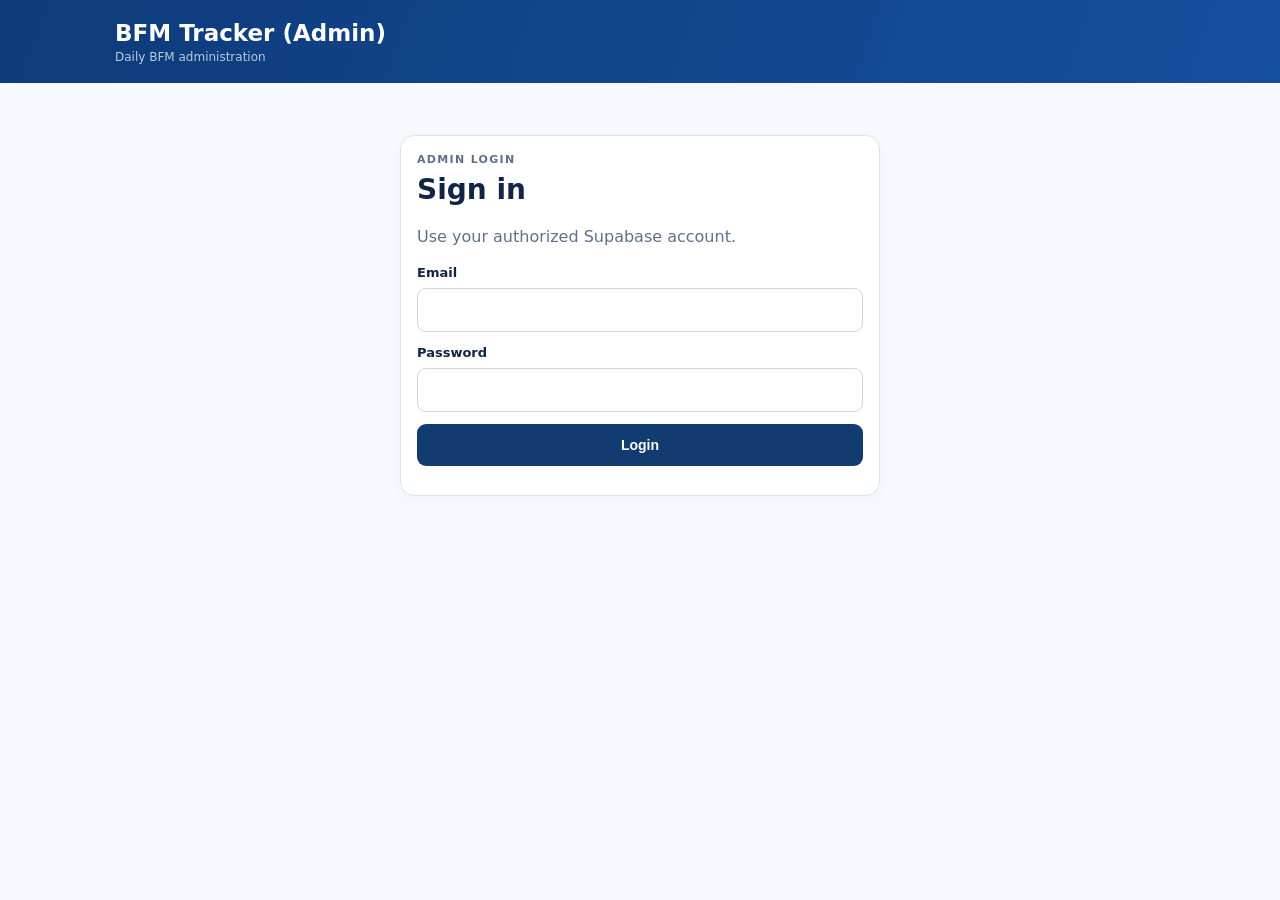
==== commit d1efa142: "Add files via upload" ====
--- a/admin.html
+++ b/admin.html
@@ -1,95 +1,148 @@
 <!doctype html>
 <html lang="en">
 <head>
-<meta charset="utf-8">
-<meta name="viewport" content="width=device-width,initial-scale=1,viewport-fit=cover">
-<title>Admin — BFM Tracker</title>
-<link rel="stylesheet" href="style.css">
+  <meta charset="utf-8">
+  <meta name="viewport" content="width=device-width,initial-scale=1,viewport-fit=cover">
+  <meta name="theme-color" content="#123b72">
+  <title>BFM Tracker — Admin</title>
+  <link rel="stylesheet" href="style.css">
 </head>
 <body class="admin-page">
-<header class="admin-header">
-  <div class="brand-row"><span class="water">💧</span><div><div class="brand">BFM Tracker</div><div class="subtitle">Admin Panel</div></div></div>
-  <a href="index.html" class="admin-link">Dashboard</a>
+<header class="topbar admin-topbar">
+  <div>
+    <div class="brand">BFM Tracker <span>(Admin)</span></div>
+    <div class="subtitle">Daily BFM administration</div>
+  </div>
+  <button id="logout" class="header-btn" hidden>↪ Logout</button>
 </header>
 
-<main class="admin-main">
-<section id="loginCard" class="login-card">
-  <div class="eyebrow">ADMIN ACCESS</div>
-  <h1>Sign In</h1>
-  <p class="muted">Sign in to manage schemes and daily BFM updates.</p>
-  <form id="loginForm">
-    <label>Email</label><input id="email" type="email" required autocomplete="username">
-    <label>Password</label><input id="password" type="password" required autocomplete="current-password">
-    <button class="primary wide" type="submit">Sign In</button>
-    <div id="loginMsg" class="error"></div>
-  </form>
-</section>
-
-<section id="adminApp" hidden>
-  <div class="admin-title">
-    <div><div class="eyebrow">ADMIN DASHBOARD</div><h1>BFM Management</h1></div>
-    <button id="logout" class="secondary">Logout</button>
-  </div>
-
-  <section class="admin-stats">
-    <div><small>Total Schemes</small><strong id="aTotal">—</strong></div>
-    <div><small>Functional BFM</small><strong id="aFunctional">—</strong></div>
-    <div><small>Dysfunctional BFM</small><strong id="aDysfunctional">—</strong></div>
-    <div><small>Total Persons</small><strong id="aPersons">—</strong></div>
+<main class="container">
+  <section id="loginCard" class="panel narrow login-panel">
+    <p class="eyebrow">ADMIN LOGIN</p>
+    <h1>Sign in</h1>
+    <p class="muted">Use your authorized Supabase account.</p>
+    <form id="loginForm">
+      <label for="email">Email</label>
+      <input id="email" type="email" required autocomplete="username">
+      <label for="password">Password</label>
+      <input id="password" type="password" required autocomplete="current-password">
+      <button class="primary full" type="submit">Login</button>
+      <p id="loginMsg" class="error"></p>
+    </form>
   </section>
 
-  <section class="panel">
-    <div class="section-head"><div><div class="eyebrow">SCHEMES</div><h2>Scheme Management</h2></div><button id="addSchemeBtn" class="primary">+ Add Scheme</button></div>
-    <input id="schemeSearch" class="filter-input" placeholder="Search scheme or person..." autocomplete="off">
-    <div class="filter-row">
-      <select id="statusFilter"><option value="all">All BFM Status</option><option value="Functional">Functional</option><option value="Dysfunctional">Dysfunctional</option></select>
-      <select id="typeFilter"><option value="all">All Person Types</option><option value="Swajal Mitra">Swajal Mitra</option><option value="Jal Sahayak">Jal Sahayak</option></select>
-    </div>
-    <div id="schemesList" class="admin-card-list"></div>
-    <div class="pagination"><button id="schemePrev">‹</button><span id="schemePageInfo">1 / 1</span><button id="schemeNext">›</button></div>
+  <section id="adminApp" hidden>
+    <section class="admin-date">
+      <span>📅 Today</span>
+      <strong id="adminToday">—</strong>
+    </section>
+
+    <section class="stats compact-stats">
+      <div class="stat stat-total"><span>Total Schemes</span><strong id="aTotal">—</strong></div>
+      <div class="stat stat-updated"><span>Updated Today</span><strong id="aUpdated">—</strong></div>
+      <div class="stat stat-pending"><span>Pending Today</span><strong id="aPending">—</strong></div>
+      <div class="stat stat-completion"><span>Completion</span><strong id="aCompletion">—</strong></div>
+    </section>
+
+    <section class="panel action-panel">
+      <div class="section-title">
+        <div><span class="section-icon">▣</span><div><h2>Daily BFM Update</h2><p class="muted">Update one scheme for one date.</p></div></div>
+      </div>
+
+      <form id="updateForm">
+        <div class="update-grid">
+          <div>
+            <label for="scheme">Scheme</label>
+            <select id="scheme" required></select>
+          </div>
+          <div>
+            <label for="date">Date</label>
+            <input id="date" type="date" required>
+          </div>
+          <div class="person-info">
+            <div class="person-line"><span>Person</span><strong id="personName">—</strong></div>
+            <div class="person-line"><span>Type</span><strong id="personType">—</strong></div>
+            <div class="person-line"><span>BFM</span><strong id="bfmStatus">—</strong></div>
+          </div>
+          <div>
+            <label>Status</label>
+            <div class="status-buttons">
+              <button type="button" data-status="true" class="status-btn yes">✓ UPDATED</button>
+              <button type="button" data-status="false" class="status-btn no">✕ NOT UPDATED</button>
+            </div>
+          </div>
+          <div class="full-width">
+            <button class="save-btn" type="submit">▣ &nbsp; SAVE UPDATE</button>
+            <p id="saveMsg" class="form-message"></p>
+          </div>
+        </div>
+      </form>
+      <div class="hint">ⓘ Selecting a date loads the existing status, if any.</div>
+    </section>
+
+    <section class="panel">
+      <div class="section-head">
+        <div class="section-heading"><span class="section-icon">◴</span><div><h2>Recent Updates</h2><p class="muted">Latest saved records.</p></div></div>
+        <button id="refresh" class="secondary">↻ Refresh</button>
+      </div>
+      <div id="recentCards" class="admin-mobile-list"></div>
+      <div class="desktop-table table-wrap">
+        <table>
+          <thead><tr><th>Scheme</th><th>Person</th><th>Type</th><th>Date</th><th>Status</th></tr></thead>
+          <tbody id="recent"></tbody>
+        </table>
+      </div>
+    </section>
+
+    <section class="panel">
+      <div class="section-head">
+        <div class="section-heading"><span class="section-icon">▦</span><div><h2>Manage Schemes</h2><p class="muted">One assigned person per scheme.</p></div></div>
+        <button id="addSchemeTop" class="primary">＋ Add New Scheme</button>
+      </div>
+
+      <form id="schemeForm" class="grid2 scheme-form">
+        <div>
+          <label for="newScheme">Scheme Name</label>
+          <input id="newScheme" required placeholder="e.g. Uparcharia PWSS">
+        </div>
+        <div>
+          <label for="newPersonType">Person Type</label>
+          <select id="newPersonType" required>
+            <option value="Swajal Mitra">Swajal Mitra</option>
+            <option value="Jal Sahayak">Jal Sahayak</option>
+          </select>
+        </div>
+        <div>
+          <label for="newPersonName">Person Name</label>
+          <input id="newPersonName" required placeholder="e.g. Kiran Rabha">
+        </div>
+        <div>
+          <label for="newBfmStatus">BFM Status</label>
+          <select id="newBfmStatus" required>
+            <option value="Functional">Functional</option>
+            <option value="Dysfunctional">Dysfunctional</option>
+          </select>
+        </div>
+        <div class="form-actions">
+          <button id="schemeSubmit" class="primary" type="submit">＋ Add Scheme</button>
+          <button id="cancelEdit" class="secondary" type="button" hidden>Cancel</button>
+        </div>
+        <div class="full-width"><span id="schemeMsg" class="muted"></span></div>
+      </form>
+
+      <div id="schemeCards" class="admin-mobile-list"></div>
+      <div class="desktop-table table-wrap">
+        <table>
+          <thead><tr><th>Scheme</th><th>Person Type</th><th>Person Name</th><th>BFM Status</th><th>Action</th></tr></thead>
+          <tbody id="schemesList"></tbody>
+        </table>
+      </div>
+    </section>
+
+    <div class="admin-footer">⌾ You are logged in as Admin</div>
   </section>
+</main>
 
-  <section class="panel">
-    <div class="eyebrow">DAILY UPDATE</div><h2>Daily BFM Update</h2>
-    <form id="updateForm">
-      <label>Scheme</label><select id="scheme" required></select>
-      <div id="selectedPerson" class="person-detail"></div>
-      <label>Date</label><input id="date" type="date" required>
-      <label>BFM Condition</label>
-      <div class="condition-row">
-        <button type="button" class="condition-btn" data-condition="Functional">✓ Functional</button>
-        <button type="button" class="condition-btn" data-condition="Dysfunctional">✕ Dysfunctional</button>
-      </div>
-      <label>Today's Update</label>
-      <div class="condition-row">
-        <button type="button" class="update-status-btn" data-status="true">✓ Updated</button>
-        <button type="button" class="update-status-btn" data-status="false">✕ Not Updated</button>
-      </div>
-      <button class="primary wide" type="submit">Save BFM Update</button>
-      <div id="saveMsg" class="success"></div>
-    </form>
-    <div id="sevenDays" class="seven-days"></div>
-  </section>
-
-  <section class="panel">
-    <div class="section-head"><div><div class="eyebrow">HISTORY</div><h2>Recent Updates</h2></div><button id="refresh" class="secondary">Refresh</button></div>
-    <div id="recentUpdatesList" class="admin-card-list"></div>
-  </section>
-
-  <section id="schemeFormPanel" class="panel" hidden>
-    <div class="eyebrow">SCHEME</div><h2 id="formTitle">Add Scheme</h2>
-    <form id="schemeForm">
-      <input type="hidden" id="editId">
-      <label>Scheme Name</label><input id="newScheme" required>
-      <label>Person Name</label><input id="newPerson" required>
-      <label>Person Type</label><select id="newPersonType"><option>Swajal Mitra</option><option>Jal Sahayak</option></select>
-      <label>BFM Status</label><select id="newBfmStatus"><option>Functional</option><option>Dysfunctional</option></select>
-      <div class="form-actions"><button type="submit" class="primary">Save Scheme</button><button type="button" id="cancelScheme" class="secondary">Cancel</button></div>
-      <div id="schemeMsg" class="success"></div>
-    </form>
-  </section>
-</section>
-</main>
 <script src="config.js"></script>
 <script src="admin.js"></script>
 </body>
--- a/style.css
+++ b/style.css
@@ -1 +1,34 @@
-*{box-sizing:border-box}body{margin:0;font-family:Inter,system-ui,-apple-system,Segoe UI,sans-serif;background:#f5f9fc;color:#183247}button,input,select{font:inherit}button{cursor:pointer;border:0}.public-header,.admin-header{background:#fff;border-bottom:1px solid #e4edf3;padding:16px max(18px,calc((100% - 1100px)/2));display:flex;justify-content:space-between;align-items:center}.brand-row{display:flex;gap:10px;align-items:center}.water{font-size:27px}.brand{font-weight:800;letter-spacing:-.3px}.subtitle{font-size:12px;color:#7890a0;margin-top:2px}.admin-link{color:#1676a8;text-decoration:none;font-weight:700;font-size:13px}.public-main,.admin-main{max-width:1100px;margin:auto;padding:22px 16px 50px}.daily-hero,.admin-title{background:linear-gradient(135deg,#eaf7ff,#fff);border:1px solid #dcecf5;border-radius:18px;padding:22px;display:flex;justify-content:space-between;align-items:center}.eyebrow{font-size:10px;letter-spacing:1.2px;font-weight:800;color:#4c819d}.daily-hero h1,.admin-title h1{margin:5px 0 0;font-size:25px}.live-dot{color:#1d8a63;font-size:12px;font-weight:700}.stats-grid,.admin-stats{display:grid;grid-template-columns:repeat(4,1fr);gap:12px;margin:14px 0}.stat-card,.admin-stats>div{background:#fff;border:1px solid #e3edf2;border-radius:15px;padding:15px;display:flex;gap:10px;align-items:center;box-shadow:0 2px 8px #173b4a08}.stat-icon{width:34px;height:34px;border-radius:10px;background:#eef8fd;display:grid;place-items:center;font-weight:800;color:#1676a8}.stat-card small,.admin-stats small{display:block;color:#718795;font-size:11px}.stat-card strong,.admin-stats strong{display:block;font-size:22px}.stat-card em{font-size:10px;color:#9aaab3;font-style:normal}.search-box{background:#fff;border:1px solid #dce8ee;border-radius:13px;padding:11px 14px;display:flex;gap:9px;margin:16px 0}.search-box span{font-size:21px;color:#71909f}.search-box input{border:0;outline:0;width:100%}.message,.error{color:#c34d4d;font-size:12px}.scheme-list{display:grid;gap:12px}.scheme-card,.admin-scheme,.recent-card{background:#fff;border:1px solid #e0ebf1;border-radius:16px;padding:15px}.scheme-top,.admin-scheme{display:flex;align-items:center;gap:10px}.scheme-top>div:first-child,.admin-scheme>div:first-child{flex:1}.scheme-card h3{font-size:15px;margin:0 0 5px}.person{font-size:12px;color:#5e7786}.person small{color:#8ca0aa;margin-left:5px}.status{font-size:10px;font-weight:800;padding:5px 8px;border-radius:20px;white-space:nowrap}.functional{background:#e7f7ef;color:#188354}.dysfunctional{background:#fdeceb;color:#bd514a}.days{display:flex;gap:7px;margin-top:13px}.day{width:25px;height:25px;border-radius:50%;background:#eef2f4;color:#8ea0aa;display:grid;place-items:center;font-size:11px}.day.yes{background:#e2f6ec;color:#198354}.day.no{background:#fbe8e7;color:#bd514a}.last{font-size:10px;color:#94a4ad;margin-top:10px}.pagination{display:flex;justify-content:center;align-items:center;gap:15px;margin:18px}.pagination button{background:#fff;border:1px solid #d9e6ed;border-radius:9px;width:34px;height:32px}.pagination button:disabled{opacity:.4}.login-card,.panel{background:#fff;border:1px solid #e0ebf1;border-radius:17px;padding:20px;margin:16px 0;box-shadow:0 2px 10px #173b4a08}.login-card{max-width:430px;margin:50px auto}.login-card h1,.panel h2{margin:5px 0 16px}.muted{color:#7c909d;font-size:13px}.login-card label,.panel label{display:block;font-size:12px;font-weight:700;margin:13px 0 6px}.login-card input,.panel input,.panel select,.filter-input{width:100%;border:1px solid #d8e5eb;border-radius:10px;padding:11px;outline:none;background:#fff}.primary{background:#137aaa;color:#fff;padding:10px 15px;border-radius:10px;font-weight:750}.secondary{background:#eef5f8;color:#3d6273;padding:10px 14px;border-radius:10px;font-weight:700}.wide{width:100%;margin-top:15px}.admin-stats>div{display:block}.admin-stats strong{margin-top:4px}.section-head{display:flex;justify-content:space-between;align-items:center;gap:10px}.filter-input{margin:10px 0}.filter-row{display:grid;grid-template-columns:1fr 1fr;gap:10px;margin-bottom:12px}.admin-card-list{display:grid;gap:9px}.admin-scheme{flex-wrap:wrap}.edit-btn,.delete-btn{padding:7px 9px;border-radius:8px;font-size:11px;font-weight:700}.edit-btn{background:#eef7fb;color:#17739c}.delete-btn{background:#fbeceb;color:#b84c47}.condition-row{display:flex;gap:9px}.condition-btn,.update-status-btn{flex:1;padding:11px;border:1px solid #d9e5eb;border-radius:10px;background:#fff;font-weight:700;color:#57727f}.condition-btn.selected,.update-status-btn.selected{border-color:#1676a8;background:#eaf7fd;color:#1676a8}.person-detail{display:flex;gap:10px;align-items:center;flex-wrap:wrap;padding:11px;background:#f5f9fb;border-radius:10px;font-size:12px}.success{font-size:12px;color:#21815d;margin-top:10px}.seven-days{display:flex;justify-content:space-between;margin-top:18px}.seven-days>div{text-align:center}.seven-days small{display:block;color:#879aa4;font-size:9px}.seven-days b{display:grid;place-items:center;margin-top:4px;width:27px;height:27px;border-radius:50%;background:#eef2f4;color:#8ea0aa}.seven-days b.yes{background:#e2f6ec;color:#198354}.seven-days b.no{background:#fbe8e7;color:#bd514a}.recent-card{display:grid;grid-template-columns:1.5fr 1fr .8fr .9fr 1.3fr;gap:8px;align-items:center;font-size:11px}.recent-card span,.recent-card small{color:#758b97}.recent-card b{font-size:10px}.yes{color:#198354}.no{color:#bd514a}.form-actions{display:flex;gap:9px}.empty{text-align:center;padding:25px;color:#899ba5;font-size:13px}@media(max-width:650px){.public-header,.admin-header{padding:14px 16px}.public-main,.admin-main{padding:15px 12px 35px}.stats-grid,.admin-stats{grid-template-columns:1fr 1fr}.stat-card{padding:12px}.stat-card strong{font-size:19px}.daily-hero,.admin-title{padding:17px}.daily-hero h1,.admin-title h1{font-size:21px}.scheme-card{padding:13px}.scheme-top{align-items:flex-start}.admin-scheme{align-items:flex-start}.recent-card{grid-template-columns:1fr 1fr}.recent-card small{grid-column:1/-1}.section-head{align-items:flex-start}.section-head button{font-size:11px}.login-card{margin:30px auto}.filter-row{grid-template-columns:1fr 1fr}.brand{font-size:14px}}+*{box-sizing:border-box}
+:root{--navy:#123b72;--navy2:#172033;--blue:#1976e8;--text:#122544;--muted:#60708a;--border:#dce5ef;--bg:#f6faff;--green:#18a968;--greenbg:#e8f8ef;--red:#e5292e;--redbg:#fff0f0;--purple:#6842cf;--purplebg:#f2efff}
+html{font-size:16px}body{margin:0;font-family:system-ui,-apple-system,Segoe UI,Roboto,Arial,sans-serif;background:var(--bg);color:var(--text);line-height:1.4}
+.topbar{color:#fff;padding:17px max(18px,calc((100% - 1050px)/2));display:flex;justify-content:space-between;align-items:center;gap:14px}.public-topbar{background:#fff;color:var(--navy);border-bottom:1px solid var(--border)}.admin-topbar{background:linear-gradient(110deg,#0d3b7a,#164f9d)}
+.brand{font-size:23px;font-weight:800}.brand span{font-weight:600}.subtitle{font-size:12px;opacity:.72}.water-mark{font-size:31px}.header-btn{background:transparent;border:1px solid rgba(255,255,255,.45);color:#fff;border-radius:9px;padding:9px 14px;font-weight:700;min-height:42px}
+.container{max-width:1050px;margin:0 auto;padding:22px 16px 45px}.hero{display:flex;justify-content:space-between;gap:18px;align-items:flex-start;margin-bottom:16px}.public-hero h1{font-size:30px;margin:3px 0}.eyebrow{font-size:11px;letter-spacing:.12em;font-weight:800;color:var(--muted);margin:0}.muted{color:var(--muted)}
+.datebox{background:#fff;border:1px solid var(--border);border-radius:14px;padding:12px 16px;min-width:130px}.datebox span{display:block;font-size:12px;color:var(--muted)}.datebox strong{display:block;margin-top:2px}
+.stats{display:grid;grid-template-columns:repeat(4,1fr);gap:10px;margin-bottom:15px}.stat{background:#fff;border:1px solid var(--border);border-radius:13px;padding:13px 15px}.stat span{display:block;color:var(--muted);font-size:12px}.stat strong{display:block;font-size:24px;margin-top:2px}.stat-total strong{color:var(--blue)}.stat-updated strong{color:var(--green)}.stat-pending strong{color:var(--red)}.stat-completion strong{color:var(--purple)}
+.panel{background:#fff;border:1px solid var(--border);border-radius:14px;padding:16px;margin-bottom:15px;box-shadow:0 3px 12px rgba(35,65,100,.04)}
+label{display:block;font-size:13px;font-weight:700;margin:0 0 6px}input,select{width:100%;padding:11px 12px;border:1px solid #cbd7e5;border-radius:9px;background:#fff;font-size:16px;min-height:44px;margin-bottom:12px;color:var(--text)}
+.search-box{position:relative}.search-box>span{position:absolute;left:13px;top:7px;font-size:27px;color:#6b7b92}.search-box input{padding-left:43px;margin:0}
+.table-wrap{overflow-x:auto}.table-wrap table{width:100%;border-collapse:collapse;min-width:690px}.table-wrap th,.table-wrap td{text-align:left;padding:11px;border-bottom:1px solid #e9eef4;white-space:nowrap}.table-wrap th{font-size:12px;color:var(--muted);background:#fafcff}.center{text-align:center!important}
+.badge{display:inline-flex;align-items:center;justify-content:center;width:27px;height:27px;border-radius:50%;font-weight:900}.badge.yes{background:var(--greenbg);color:var(--green)}.badge.no{background:var(--redbg);color:var(--red)}.badge.empty{background:#edf0f3;color:#8b95a3}
+.scheme-cards{display:none}.scheme-card{background:#fff;border:1px solid var(--border);border-radius:13px;margin-bottom:11px;overflow:hidden}.scheme-card-top{display:flex;align-items:center;gap:10px;padding:12px 13px;border-bottom:1px solid #e9eef4}.scheme-number{width:32px;height:32px;border-radius:50%;background:#e5f0ff;color:var(--blue);display:flex;align-items:center;justify-content:center;font-weight:800;flex:none}.scheme-title{min-width:0;flex:1}.scheme-title h3{margin:0;font-size:16px}.scheme-title>div{font-size:12px;color:var(--muted);margin-top:2px;white-space:nowrap;overflow:hidden;text-overflow:ellipsis}.dot{padding:0 3px}.chevron{font-size:25px;color:#68778d}.card-statuses{display:grid;grid-template-columns:repeat(7,1fr)}.day-status{display:flex;flex-direction:column;align-items:center;justify-content:center;gap:5px;padding:8px 2px;border-right:1px solid #edf1f5;font-size:11px}.day-status:last-child{border-right:0}.day-status .badge{width:25px;height:25px;font-size:12px}.today-label{color:var(--blue);font-weight:800}
+.pagination{display:flex;justify-content:center;gap:6px;flex-wrap:wrap;margin:4px 0 14px}.pagination button,button{border:0;border-radius:9px;padding:10px 13px;font-weight:750;font-size:14px;cursor:pointer;min-height:42px}.primary{background:var(--navy);color:#fff}.secondary{background:#fff;color:var(--navy);border:1px solid #cbd7e5}.pagination button:disabled{opacity:.4;cursor:not-allowed}.last-updated{text-align:center;color:var(--muted);font-size:12px}.icon-btn{padding:0 5px;min-height:24px;background:transparent;color:var(--blue);font-size:18px}.empty-card{text-align:center;padding:25px}
+.admin-date{display:flex;gap:8px;align-items:center;font-size:15px;margin:2px 0 14px}.admin-date strong{font-size:17px}.narrow{max-width:480px;margin:30px auto}.login-panel h1{margin:3px 0}.full{width:100%}.error{color:#b42318;font-size:13px}.section-head{display:flex;justify-content:space-between;gap:10px;align-items:center;margin-bottom:13px}.section-heading,.section-title>div{display:flex;align-items:center;gap:10px}.section-icon{font-size:25px;color:var(--blue)}h1{margin:0 0 5px;font-size:28px}h2{margin:0;font-size:19px}.section-head p,.section-title p{margin:1px 0 0;font-size:12px}
+.update-grid{display:grid;grid-template-columns:1.4fr .8fr;gap:10px 14px}.person-info{padding:9px 0}.person-line{display:flex;gap:9px;align-items:center;margin:4px 0;font-size:14px}.person-line span{color:var(--muted);min-width:52px}.person-line strong{font-size:15px}.status-buttons{display:grid;grid-template-columns:1fr 1fr;gap:8px}.status-btn{background:#fff;border:1px solid #cbd7e5}.status-btn.yes{color:var(--green)}.status-btn.no{color:var(--red)}.status-btn.selected{outline:3px solid rgba(18,59,114,.18);box-shadow:0 0 0 1px currentColor}.save-btn{width:100%;background:#1673e6;color:#fff;font-size:15px}.form-message{font-size:13px;color:var(--muted);margin:7px 0 0}.hint{background:#eef6ff;color:#36577c;border-radius:8px;padding:9px 11px;font-size:12px;margin-top:10px}.full-width{grid-column:1/-1}
+.grid2{display:grid;grid-template-columns:1fr 1fr;gap:12px}.form-actions{display:flex;align-items:end;gap:8px}.form-actions button{flex:1}.actions{display:flex!important;gap:6px}.small-btn{min-height:36px;padding:7px 10px;font-size:12px}.danger{background:#fff;color:var(--red);border:1px solid #ffc6c6}.admin-mobile-list{display:none}.admin-footer{text-align:center;color:var(--muted);font-size:12px;padding:12px}
+@media(max-width:700px){
+ .topbar{padding:13px 14px}.brand{font-size:20px}.container{padding:15px 12px 32px}.public-hero{gap:10px}.public-hero h1{font-size:25px}.datebox{width:100%}
+ .stats{grid-template-columns:1fr 1fr;gap:7px}.stat{padding:10px 11px}.stat strong{font-size:22px}.stat span{font-size:11px}.panel{padding:12px;border-radius:12px}
+ .desktop-table{display:none}.scheme-cards{display:block}.card-statuses{grid-template-columns:repeat(7,1fr)}
+ .scheme-title h3{font-size:15px}.scheme-title>div{font-size:11px}.day-status{font-size:10px;padding:7px 1px}.day-status .badge{width:23px;height:23px}
+ .update-grid,.grid2{grid-template-columns:1fr;gap:0}.full-width{grid-column:auto}.status-buttons{gap:6px}.status-btn{padding:9px 5px;font-size:12px}
+ .section-head{align-items:flex-start}.section-head .secondary{min-height:38px}.admin-mobile-list{display:block}.admin-page .desktop-table{display:none}
+ .mobile-record{display:flex;align-items:center;gap:10px;padding:11px 2px;border-bottom:1px solid #e9eef4}.mobile-record:last-child{border-bottom:0}.mobile-record>div:nth-child(2),.mobile-record>div:first-child{flex:1;min-width:0}.mobile-record strong{display:block;font-size:14px}.mobile-record small{display:block;color:var(--muted);font-size:11px;margin-top:2px;white-space:nowrap;overflow:hidden;text-overflow:ellipsis}.record-status{width:30px;height:30px;border-radius:50%;display:flex;align-items:center;justify-content:center;font-weight:900}.r-yes{background:var(--greenbg);color:var(--green)}.r-no{background:var(--redbg);color:var(--red)}.record-date{font-size:11px;color:var(--muted);white-space:nowrap}.record-actions{display:flex;gap:5px;flex:none}.scheme-record{padding:12px 2px}
+ .form-actions{flex-direction:column}.form-actions button{width:100%}.admin-date{margin-top:0}.header-btn{min-height:40px;padding:8px 10px}
+}
+@media(max-width:380px){
+ .brand{font-size:18px}.subtitle{font-size:11px}.card-statuses{grid-template-columns:repeat(4,1fr)}.day-status:nth-child(4){border-right:0}.day-status:nth-child(n+5){border-top:1px solid #edf1f5}
+ .status-buttons{grid-template-columns:1fr}.record-date{display:none}
+}
+
+.bfm-badge{display:inline-flex;align-items:center;border-radius:999px;padding:3px 8px;font-size:11px;font-weight:800;white-space:nowrap}.bfm-badge.functional{background:var(--greenbg);color:var(--green)}.bfm-badge.dysfunctional{background:var(--redbg);color:var(--red)}.scheme-bfm{margin-top:5px}
